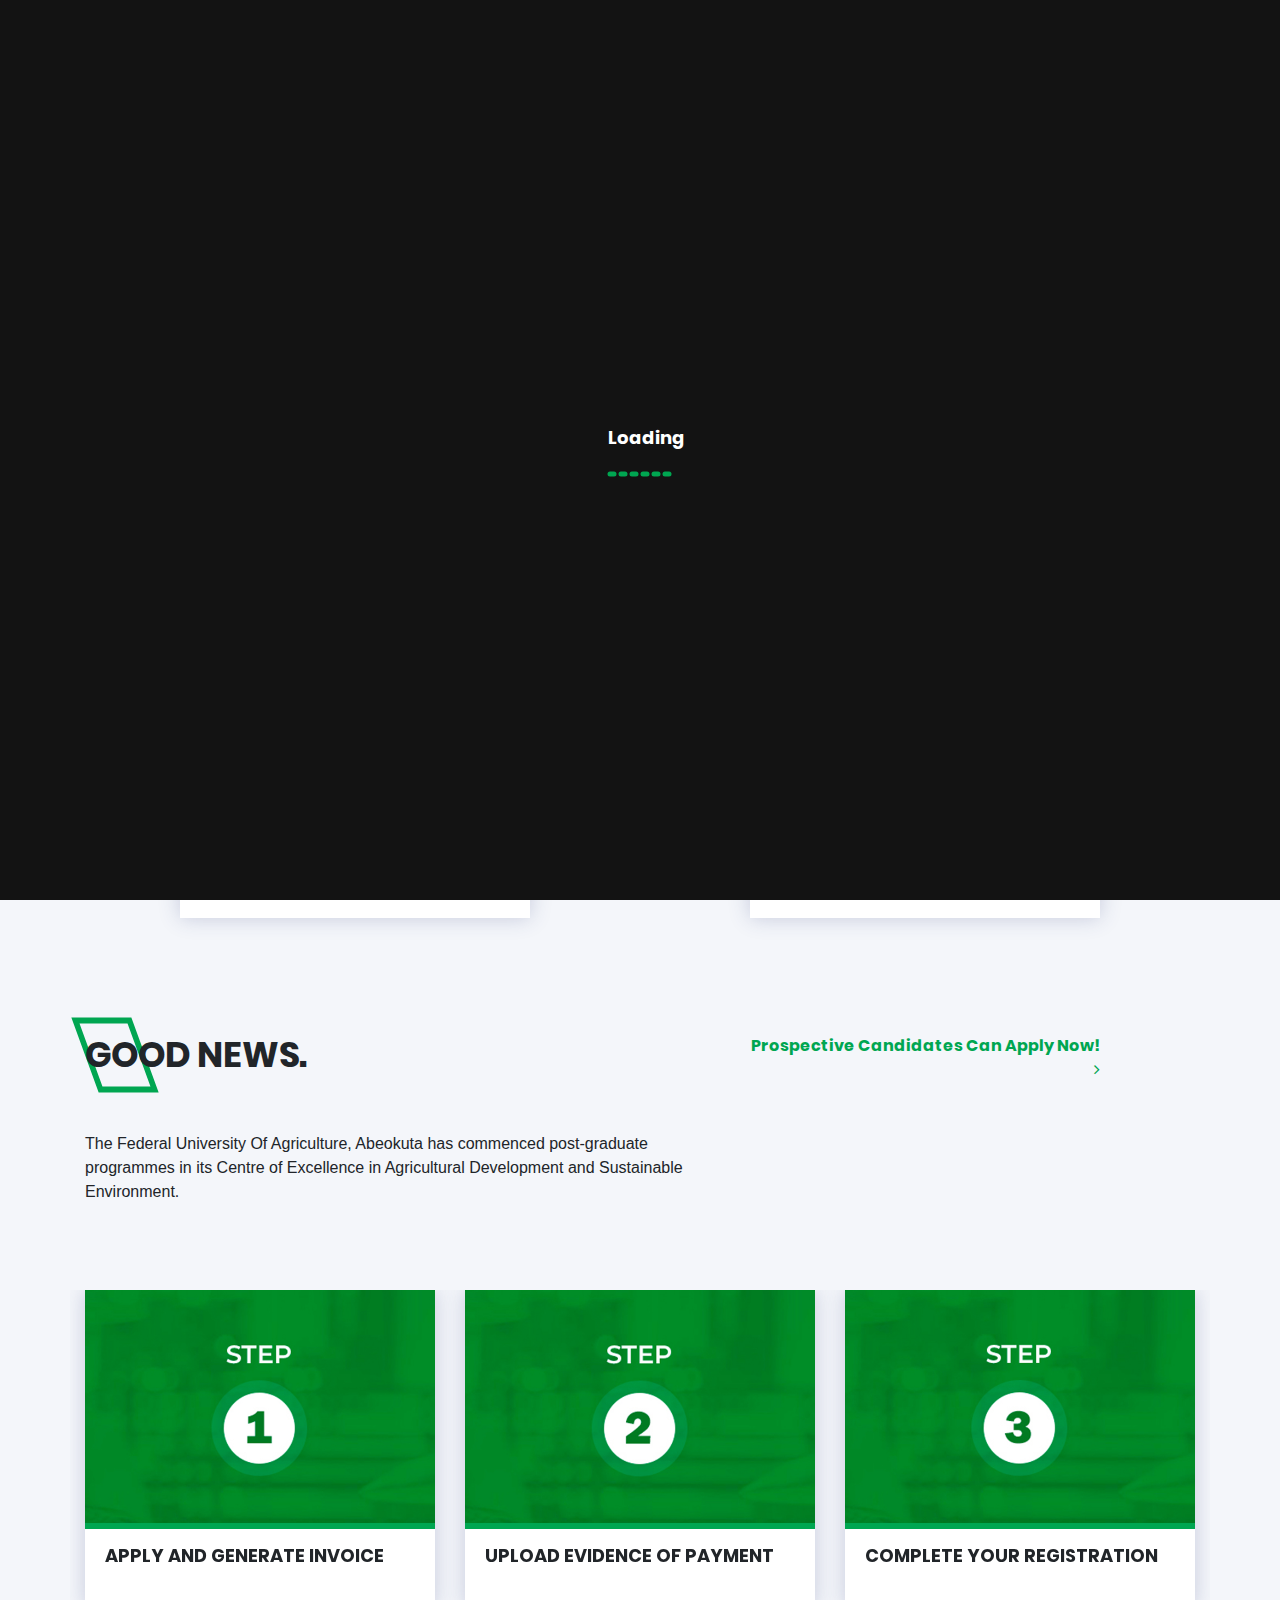
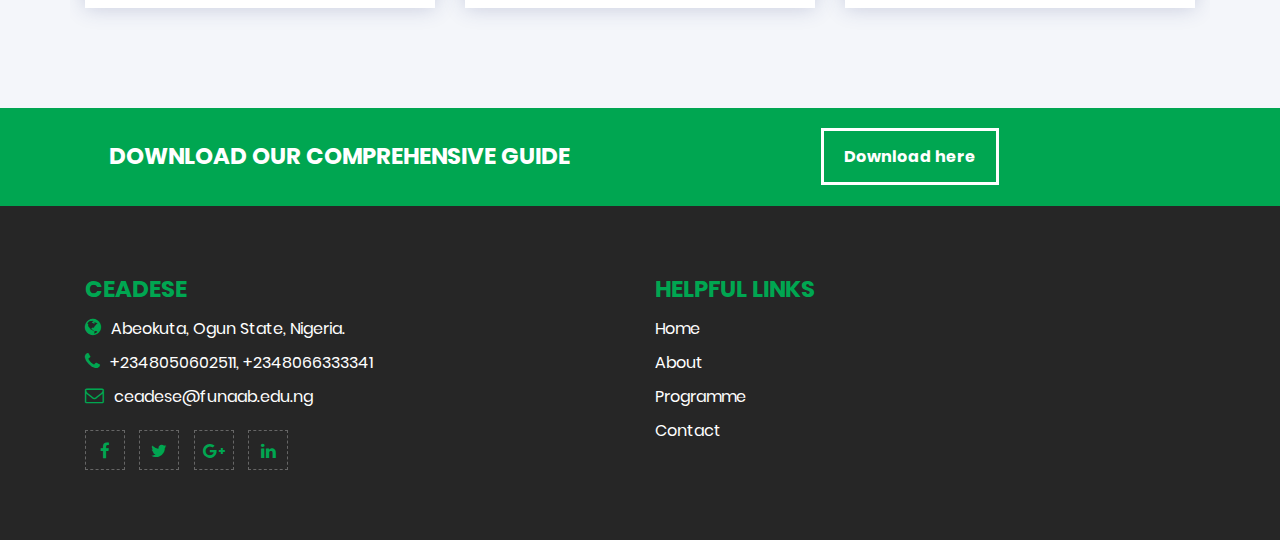
==== index.html @ 285dcae2 "Frontend design for CEADESE FUNAAB... Project by OLALINK TECHNOLOGY." ====
<!DOCTYPE html>
<html lang="en">

<head>
    <meta charset="UTF-8">
    <meta name="viewport" content="width=device-width, initial-scale=1, shrink-to-fit=no">
    <title>CEADESE</title>
    <!--font-awesome icons link-->
    <link rel="stylesheet" href="css/font-awesome.min.css">

    <!-- Bootstrap CSS -->
    <link rel="stylesheet" href="css/bootstrap.min.css">
    <link rel="stylesheet" href="css/slick.css">
    <link rel="stylesheet" href="css/venobox.css">
    <!--main style file-->
    <link rel="stylesheet" href="css/style.css">
    <link rel="stylesheet" href="css/responsive.css">
</head>

<body>
    <!-- Preloader Part Start -->
    <div class="preload-main">
        <div class='preloader'>
            <span></span>
            <span></span>
            <span></span>
            <span></span>
            <span></span>
            <span></span>
            <p>Loading</p>
        </div>
    </div>
    <!-- Preloader Part End -->

    <!-- NAVBER AREA START -->
    <nav class="navbar navbar-expand-lg navbar-light bg-light sticky-top">
        <div class="container">
            <a class="navbar-brand" href="index.html"><img src="images/logoc.png" alt="logo"></a>
            <button class="navbar-toggler" type="button" data-toggle="collapse" data-target="#navbarSupportedContent" aria-controls="navbarSupportedContent" aria-expanded="false" aria-label="Toggle navigation">
                <i class="fa fa-bars" aria-hidden="true"></i>
            </button>

            <div class="collapse navbar-collapse menu-main" id="navbarSupportedContent">
                <ul class="navbar-nav ml-auto menu-item">
                    <li class="nav-item">
                        <a class="nav-link status" href="index.html">HOME</a>
                    </li>
                    <li class="nav-item">
                        <a class="nav-link" href="about.html">ABOUT</a>
                    </li>
                    <li class="nav-item">
                        <a class="nav-link" href="course.html">PROGRAMME</a>
                    </li>
                    <li class="nav-item">
                        <a class="nav-link" href="contact.html">CONTACT</a>
                    </li>    
                </ul>
                <ul class="navbar-nav ml-auto menu-item">
                    <li class="nav-item new_navbtn1" style="margin: 10px 20px; padding:0 20px 0 20px;">
                        <a class="nav-link" href="#">Login</a>
                    </li>
                    <li class="nav-item new_navbtn" style="margin: 10px 20px; padding:0 20px 0 20px;">
                        <a class="nav-link" href="#" >Apply</a>
                    </li>
                </ul>
            </div>
        </div>
    </nav>
    <!-- NAVBER AREA END -->
  
    <!-- BANNER AREA START -->
    <section id="banner">
        <i class="fa fa-arrow-left left_arrow slidPrv" aria-hidden="true"></i>
        <i class="fa fa-arrow-right right_arrow slidNext" aria-hidden="true"></i>
        <div class="full_slider">
            <div class="slider">
                <div class="container prob">
                    <div class="row">
                        <div class="col-lg-12">
                            <div class="bnr_text">
                                <h1><span>Welcome to</span>  CEADESE PORTAL</h1>
                                <p>Centre for Excellence in Agriculture and Sustainable Environment.  We offer specialized international postgraduate courses designated as listed below:</p>
                              
                                <a class="start_course" href="apply.html">Learn more</a>
                                <a class="start_course1" href="apply.html">Apply now</a>

                            </div>
                        </div>
                    </div>
                </div>
            </div>
            <div class="slider slider1">
                <div class="container">
                    <div class="row">
                        <div class="col-lg-12">
                            <div class="bnr_text">
                                <h1><span>Welcome to</span>  CEADESE PORTAL</h1>
                                <p>Centre for Excellence in Agriculture and Sustainable Environment.  We offer specialized international postgraduate courses designated as listed below:</p>
                              
                                <a class="start_course" href="apply.html">Learn more</a>
                                <a class="start_course1" href="apply.html">Apply now</a>
                            </div>
                        </div>
                    </div>
                </div>
            </div>
            <div class="slider slider2">
                <div class="container">
                    <div class="row">
                        <div class="col-lg-12">
                            <div class="bnr_text">
                                <h1><span>Welcome to</span>  CEADESE PORTAL</h1>
                                <p>Centre for Excellence in Agriculture and Sustainable Environment.  We offer specialized international postgraduate courses designated as listed below:</p>
                              
                                <a class="start_course" href="apply.html">Learn more</a>
                                <a class="start_course1" href="apply.html">Apply now</a>
                            </div>
                        </div>
                    </div>
                </div>
            </div>
        </div>
    </section>
    <!-- BANNER AREA END -->
    
    <!-- OVERVIEW AREA START -->
    <section id="overview">
        <div class="top-a">
            <div class="container">
                <div class="row">
                    <div class="col-lg-4 col-md-6 col-sm-10 m-sm-auto text-center">
                        <div class="overview-item">
                            <img src="images/over2.png" alt="overview-img">
                            <h3>Masters  </h3>
                            <p>(M.Sc./M.AgSE) degrees in Agricultural Development and Sustainable Environment.</p>
                        </div>
                    </div>
                    <div class="col-lg-4 col-md-6 col-sm-10 m-sm-auto text-center">
                        <div class="overview-item">
                            <img src="images/over3.png" alt="overview-img">
                            <h3> Doctorate  </h3>
                            <p>(PhD/PhD.AgSE) degrees in Agricultural Development and Sustainable Environment.</p>
                        </div>
                    </div>
                </div>
            </div>
        </div>
    </section>
    <!-- OVERVIEW AREA END -->

    <!-- COURSE AREA START -->
    <section id="course">
        <div class="container">
            <div class="row">
                <div class="col-lg-12">
                    <p></p>
                </div>
                <div class="col-lg-12 header-style">
                    <div class="row">
                        <div class="col-lg-7">
                            <h3>GOOD NEWS<span>.</span></h3>
                            <br>
                            <br>
                            <p>The Federal University Of Agriculture, Abeokuta has commenced post-graduate programmes in its Centre of Excellence in Agricultural Development and Sustainable Environment.</p>
                        </div>
                        <div class="col-lg-4 text-right course-head-text">
                            <a href="course.html" style="color:#00a651">Prospective Candidates Can Apply Now! <i class="fa fa-angle-right" aria-hidden="true"></i>
                            </a>
                        </div>
                    </div>
                </div>
            </div>
        </div>
    </section>
    <div id="portfolio">
        <div class="container">
            <div class="row portfolioContainer">
                <div class="webTemplates objects logos ui col-lg-4 col-sm-6 col-md-6">
                    <div class="port-item">
                        <img src="images/c1.jpg" alt="news-img" class="img-fluid overlay-img">
                        <div class="news-text">
                            <h4>APPLY AND GENERATE INVOICE</h4>
                        </div>
                       

                    </div>
                </div>
                <div class="webTemplates objects logos ui col-lg-4 col-sm-6 col-md-6">
                    <div class="port-item">
                        <img src="images/c2.jpg" alt="news-img" class="img-fluid overlay-img">
                        <div class="news-text">
                            <h4>UPLOAD EVIDENCE OF PAYMENT</h4>
                        </div>
                       

                    </div>
                </div>
                <div class="webTemplates objects logos ui col-lg-4 col-sm-6 col-md-6">
                    <div class="port-item">
                        <img src="images/c3.jpg" alt="news-img" class="img-fluid overlay-img">
                        <div class="news-text">
                            <h4>COMPLETE YOUR REGISTRATION</h4>
                        </div>
                       

                    </div>
                </div>
            </div>
        </div>
    </div>
    <!-- COURSE AREA END -->

    <!-- INSTRUCTOR AREA START -->
    <section id="instructor">
        <div class="container">
            <div class="row">
                <div class="col-lg-7 col-sm-12 col-md-8 m-auto">
                    <div class="in-item">
                        <h3>Download our comprehensive guide</h3>
                    </div>
                </div>
                <div class="col-lg-4 col-sm-5 col-md-3 m-sm-auto in-btn-pa in-item">
                    <a href="#">Download here</a>
                </div>
            </div>
        </div>
    </section>
    <!-- INSTRUCTOR AREA END -->

    <!-- FOOTER AREA START -->
    <section id="footer">
        <div class="container">
            <div class="row">
                <div class="col-lg-6 col-sm-6 footer-text">
                    <div class="links">
                        <h3>CEADESE</h3>
                        <ul>
                            <li><a href="#" class="mov-it2"><i class="fa fa-globe" aria-hidden="true"></i>
                                    Abeokuta, Ogun State, Nigeria.</a></li>
                            <li><a href="#" class="mov-it2"><i class="fa fa-phone" aria-hidden="true"></i>
                                +2348050602511, +2348066333341</a></li>
                            <li><a href="#" class="mov-it2"><i class="fa fa-envelope-o" aria-hidden="true"></i>
                                ceadese@funaab.edu.ng</a></li>
                        </ul>
                        <div class="footer-social">
                            <a href="#"><i class="fa fa-facebook" aria-hidden="true"></i></a>
                            <a href="#"><i class="fa fa-twitter" aria-hidden="true"></i></a>
                            <a href="#"><i class="fa fa-google-plus" aria-hidden="true"></i></a>
                            <a href="#"><i class="fa fa-linkedin" aria-hidden="true"></i></a>
                        </div>
                    </div>
                </div>
                <div class="col-lg-3 col-sm-6 footer-text">
                    <div class="links">
                        <h3>HELPFUL LINKS</h3>
                        <ul>
                            <li><a href="index.html">Home</a></li>
                            <li><a href="about.html">About</a></li>
                            <li><a href="course.html">Programme</a></li>
                            <li><a href="contact.html">Contact</a></li>
                        </ul>
                    </div>
                </div>
            </div>
        </div>
    </section>
    <!-- FOOTER AREA END -->



    <!-- Optional JavaScript -->
    <script src="js/jquery-3.3.1.min.js"></script>
    <script src="js/bootstrap.min.js"></script>
    <script src="js/slick.min.js"></script>
    <script src="js/jquery.isotope.min.js"></script>
    <script src="js/venobox.min.js"></script>
    <script src="js/countdown.min.js"></script>
    <script src="js/calender.js"></script>
    <script src="js/custom.js"></script>
</body>
</html>
---- css/venobox.css ----
/* ------ venobox.css --------*/
.vbox-overlay *, .vbox-overlay *:before, .vbox-overlay *:after{
    -webkit-backface-visibility: hidden;
    -webkit-box-sizing:border-box;
    -moz-box-sizing:border-box;
    box-sizing:border-box;

}
.vbox-overlay{
    display: -webkit-flex;
    display: flex;
    -webkit-flex-direction: column;
    flex-direction: column;
    -webkit-justify-content: center;
    justify-content: center;
    -webkit-align-items: center;
    align-items: center;
    position: fixed;
    left: 0;
    top: 0;
    bottom: 0;
    right: 0;
    z-index: 1040;
    -webkit-transform:translateZ(1000px);
    transform: translateZ(1000px);
    transform-style: preserve-3d;
}

/* ----- navigation ----- */
.vbox-title{
    width: 100%;
    height: 40px;
    float: left;
    text-align: center;
    line-height: 28px;
    font-size: 12px;
    padding: 6px 40px;
    overflow: hidden;
    position: fixed;
    display: none;
    left: 0;
    z-index: 1050;
}
.vbox-close{
    cursor: pointer;
    position: fixed;
    top: -1px;
    right: 0;
    width: 50px;
    height: 40px;
    padding: 6px;
    display: block;
    background-position:10px center;
    overflow: hidden;
    font-size: 24px;
    line-height: 1;
    text-align: center;
    z-index: 1050;
}
.vbox-num{
    cursor: pointer;
    position: fixed;
    left: 0;
    height: 40px;
    display: block;
    overflow: hidden;
    line-height: 28px;
    font-size: 12px;
    padding: 6px 10px;
    display: none;
    z-index: 1050;
}
/* ----- navigation ARROWS ----- */
.vbox-next, .vbox-prev{
    position: fixed;
    top: 50%;
    margin-top: -15px;
    overflow: hidden;
    cursor: pointer;
    display: block;
    width: 45px;
    height: 45px;
    z-index: 1050;
}
.vbox-next span, .vbox-prev span{
    position: relative;
    width: 20px;
    height: 20px;
    border: 2px solid transparent;
    border-top-color: #B6B6B6;
    border-right-color: #B6B6B6;
    text-indent: -100px;
    position: absolute;
    top: 8px;
    display: block;
}
.vbox-prev{
    left: 15px;
}
.vbox-next{
    right: 15px;
}
.vbox-prev span{
    left: 10px;
    -ms-transform: rotate(-135deg);
    -webkit-transform: rotate(-135deg);
    transform: rotate(-135deg);
}
.vbox-next span{
    -ms-transform: rotate(45deg);
    -webkit-transform: rotate(45deg);
    transform: rotate(45deg);
    right: 10px;
}
/* ------- inline window ------ */
.vbox-inline{
    width: 420px;
    height: 315px;
    height: 70vh;
    padding: 10px;
    background: #fff;
    margin: 0 auto;
    overflow: auto;
    text-align: left;
}
/* ------- Video & iFrames window ------ */
.venoframe{
    max-width: 100%;
    width: 100%;
    border: none;
    width: 100%;
    height: 260px;
    height: 70vh;
}
.venoframe.vbvid{
    height: 260px;
}
@media (min-width: 768px) {
    .venoframe, .vbox-inline{
        width: 90%;
        height: 360px;
        height: 70vh;
    }
    .venoframe.vbvid{
        width: 640px;
        height: 360px;
    }
}
@media (min-width: 992px) {
    .venoframe, .vbox-inline{
        max-width: 1200px;
        width: 80%;
        height: 540px;
        height: 70vh;
    }
    .venoframe.vbvid{
        width: 960px;
        height: 540px;
    }
}
/* 
Please do NOT edit this part! 
or at least read this note: http://i.imgur.com/7C0ws9e.gif
*/
.vbox-open{
    overflow: hidden;
}
.vbox-container{
    position: absolute;
    left: 0;
    right: 0;
    top: 0;
    bottom: 0;
    overflow-x: hidden;
    overflow-y: scroll;
    overflow-scrolling: touch;
    -webkit-overflow-scrolling: touch;
    z-index: 20;
    max-height: 100%;

}

.vbox-content{
    text-align: center;
    float: left;
    width: 100%;
    position: relative;
    overflow: hidden;
    padding: 20px 10px;
}
.vbox-container img{
    max-width: 100%;
    height: auto;
}
.figlio{
    box-shadow: 0 0 12px rgba(0,0,0,0.19), 0 6px 6px rgba(0,0,0,0.23);
    max-width: 100%;
    text-align: initial;
}
img.figlio{
    -webkit-user-select: none;
-khtml-user-select: none;
-moz-user-select: none;
-o-user-select: none;
user-select: none;
}
.vbox-content.swipe-left{
    margin-left: -200px !important;
}
.vbox-content.swipe-right{
    margin-left: 200px !important;
}
.animated{
    webkit-transition: margin 300ms ease-out;
    transition: margin 300ms ease-out;
}
.animate-in{
    opacity: 1;
}
.animate-out{
    opacity: 0;
}
/* ---------- preloader ----------
 * SPINKIT 
 * http://tobiasahlin.com/spinkit/
-------------------------------- */
.sk-double-bounce,.sk-rotating-plane{width:40px;height:40px;margin:40px auto}.sk-rotating-plane{background-color:#333;-webkit-animation:sk-rotatePlane 1.2s infinite ease-in-out;animation:sk-rotatePlane 1.2s infinite ease-in-out}@-webkit-keyframes sk-rotatePlane{0%{-webkit-transform:perspective(120px) rotateX(0) rotateY(0);transform:perspective(120px) rotateX(0) rotateY(0)}50%{-webkit-transform:perspective(120px) rotateX(-180.1deg) rotateY(0);transform:perspective(120px) rotateX(-180.1deg) rotateY(0)}100%{-webkit-transform:perspective(120px) rotateX(-180deg) rotateY(-179.9deg);transform:perspective(120px) rotateX(-180deg) rotateY(-179.9deg)}}@keyframes sk-rotatePlane{0%{-webkit-transform:perspective(120px) rotateX(0) rotateY(0);transform:perspective(120px) rotateX(0) rotateY(0)}50%{-webkit-transform:perspective(120px) rotateX(-180.1deg) rotateY(0);transform:perspective(120px) rotateX(-180.1deg) rotateY(0)}100%{-webkit-transform:perspective(120px) rotateX(-180deg) rotateY(-179.9deg);transform:perspective(120px) rotateX(-180deg) rotateY(-179.9deg)}}.sk-double-bounce{position:relative}.sk-double-bounce .sk-child{width:100%;height:100%;border-radius:50%;background-color:#333;opacity:.6;position:absolute;top:0;left:0;-webkit-animation:sk-doubleBounce 2s infinite ease-in-out;animation:sk-doubleBounce 2s infinite ease-in-out}.sk-chasing-dots .sk-child,.sk-spinner-pulse,.sk-three-bounce .sk-child{background-color:#333;border-radius:100%}.sk-double-bounce .sk-double-bounce2{-webkit-animation-delay:-1s;animation-delay:-1s}@-webkit-keyframes sk-doubleBounce{0%,100%{-webkit-transform:scale(0);transform:scale(0)}50%{-webkit-transform:scale(1);transform:scale(1)}}@keyframes sk-doubleBounce{0%,100%{-webkit-transform:scale(0);transform:scale(0)}50%{-webkit-transform:scale(1);transform:scale(1)}}.sk-wave{margin:40px auto;width:50px;height:40px;text-align:center;font-size:10px}.sk-wave .sk-rect{background-color:#333;height:100%;width:6px;display:inline-block;-webkit-animation:sk-waveStretchDelay 1.2s infinite ease-in-out;animation:sk-waveStretchDelay 1.2s infinite ease-in-out}.sk-wave .sk-rect1{-webkit-animation-delay:-1.2s;animation-delay:-1.2s}.sk-wave .sk-rect2{-webkit-animation-delay:-1.1s;animation-delay:-1.1s}.sk-wave .sk-rect3{-webkit-animation-delay:-1s;animation-delay:-1s}.sk-wave .sk-rect4{-webkit-animation-delay:-.9s;animation-delay:-.9s}.sk-wave .sk-rect5{-webkit-animation-delay:-.8s;animation-delay:-.8s}@-webkit-keyframes sk-waveStretchDelay{0%,100%,40%{-webkit-transform:scaleY(.4);transform:scaleY(.4)}20%{-webkit-transform:scaleY(1);transform:scaleY(1)}}@keyframes sk-waveStretchDelay{0%,100%,40%{-webkit-transform:scaleY(.4);transform:scaleY(.4)}20%{-webkit-transform:scaleY(1);transform:scaleY(1)}}.sk-wandering-cubes{margin:40px auto;width:40px;height:40px;position:relative}.sk-wandering-cubes .sk-cube{background-color:#333;width:10px;height:10px;position:absolute;top:0;left:0;-webkit-animation:sk-wanderingCube 1.8s ease-in-out -1.8s infinite both;animation:sk-wanderingCube 1.8s ease-in-out -1.8s infinite both}.sk-chasing-dots,.sk-spinner-pulse{width:40px;height:40px;margin:40px auto}.sk-wandering-cubes .sk-cube2{-webkit-animation-delay:-.9s;animation-delay:-.9s}@-webkit-keyframes sk-wanderingCube{0%{-webkit-transform:rotate(0);transform:rotate(0)}25%{-webkit-transform:translateX(30px) rotate(-90deg) scale(.5);transform:translateX(30px) rotate(-90deg) scale(.5)}50%{-webkit-transform:translateX(30px) translateY(30px) rotate(-179deg);transform:translateX(30px) translateY(30px) rotate(-179deg)}50.1%{-webkit-transform:translateX(30px) translateY(30px) rotate(-180deg);transform:translateX(30px) translateY(30px) rotate(-180deg)}75%{-webkit-transform:translateX(0) translateY(30px) rotate(-270deg) scale(.5);transform:translateX(0) translateY(30px) rotate(-270deg) scale(.5)}100%{-webkit-transform:rotate(-360deg);transform:rotate(-360deg)}}@keyframes sk-wanderingCube{0%{-webkit-transform:rotate(0);transform:rotate(0)}25%{-webkit-transform:translateX(30px) rotate(-90deg) scale(.5);transform:translateX(30px) rotate(-90deg) scale(.5)}50%{-webkit-transform:translateX(30px) translateY(30px) rotate(-179deg);transform:translateX(30px) translateY(30px) rotate(-179deg)}50.1%{-webkit-transform:translateX(30px) translateY(30px) rotate(-180deg);transform:translateX(30px) translateY(30px) rotate(-180deg)}75%{-webkit-transform:translateX(0) translateY(30px) rotate(-270deg) scale(.5);transform:translateX(0) translateY(30px) rotate(-270deg) scale(.5)}100%{-webkit-transform:rotate(-360deg);transform:rotate(-360deg)}}.sk-spinner-pulse{-webkit-animation:sk-pulseScaleOut 1s infinite ease-in-out;animation:sk-pulseScaleOut 1s infinite ease-in-out}@-webkit-keyframes sk-pulseScaleOut{0%{-webkit-transform:scale(0);transform:scale(0)}100%{-webkit-transform:scale(1);transform:scale(1);opacity:0}}@keyframes sk-pulseScaleOut{0%{-webkit-transform:scale(0);transform:scale(0)}100%{-webkit-transform:scale(1);transform:scale(1);opacity:0}}.sk-chasing-dots{position:relative;text-align:center;-webkit-animation:sk-chasingDotsRotate 2s infinite linear;animation:sk-chasingDotsRotate 2s infinite linear}.sk-chasing-dots .sk-child{width:60%;height:60%;display:inline-block;position:absolute;top:0;-webkit-animation:sk-chasingDotsBounce 2s infinite ease-in-out;animation:sk-chasingDotsBounce 2s infinite ease-in-out}.sk-chasing-dots .sk-dot2{top:auto;bottom:0;-webkit-animation-delay:-1s;animation-delay:-1s}@-webkit-keyframes sk-chasingDotsRotate{100%{-webkit-transform:rotate(360deg);transform:rotate(360deg)}}@keyframes sk-chasingDotsRotate{100%{-webkit-transform:rotate(360deg);transform:rotate(360deg)}}@-webkit-keyframes sk-chasingDotsBounce{0%,100%{-webkit-transform:scale(0);transform:scale(0)}50%{-webkit-transform:scale(1);transform:scale(1)}}@keyframes sk-chasingDotsBounce{0%,100%{-webkit-transform:scale(0);transform:scale(0)}50%{-webkit-transform:scale(1);transform:scale(1)}}.sk-three-bounce{margin:40px auto;width:80px;text-align:center}.sk-three-bounce .sk-child{width:20px;height:20px;display:inline-block;-webkit-animation:sk-three-bounce 1.4s ease-in-out 0s infinite both;animation:sk-three-bounce 1.4s ease-in-out 0s infinite both}.sk-circle .sk-child:before,.sk-fading-circle .sk-circle:before{display:block;border-radius:100%;content:'';background-color:#333}.sk-three-bounce .sk-bounce1{-webkit-animation-delay:-.32s;animation-delay:-.32s}.sk-three-bounce .sk-bounce2{-webkit-animation-delay:-.16s;animation-delay:-.16s}@-webkit-keyframes sk-three-bounce{0%,100%,80%{-webkit-transform:scale(0);transform:scale(0)}40%{-webkit-transform:scale(1);transform:scale(1)}}@keyframes sk-three-bounce{0%,100%,80%{-webkit-transform:scale(0);transform:scale(0)}40%{-webkit-transform:scale(1);transform:scale(1)}}.sk-circle{margin:40px auto;width:40px;height:40px;position:relative}.sk-circle .sk-child{width:100%;height:100%;position:absolute;left:0;top:0}.sk-circle .sk-child:before{margin:0 auto;width:15%;height:15%;-webkit-animation:sk-circleBounceDelay 1.2s infinite ease-in-out both;animation:sk-circleBounceDelay 1.2s infinite ease-in-out both}.sk-circle .sk-circle2{-webkit-transform:rotate(30deg);-ms-transform:rotate(30deg);transform:rotate(30deg)}.sk-circle .sk-circle3{-webkit-transform:rotate(60deg);-ms-transform:rotate(60deg);transform:rotate(60deg)}.sk-circle .sk-circle4{-webkit-transform:rotate(90deg);-ms-transform:rotate(90deg);transform:rotate(90deg)}.sk-circle .sk-circle5{-webkit-transform:rotate(120deg);-ms-transform:rotate(120deg);transform:rotate(120deg)}.sk-circle .sk-circle6{-webkit-transform:rotate(150deg);-ms-transform:rotate(150deg);transform:rotate(150deg)}.sk-circle .sk-circle7{-webkit-transform:rotate(180deg);-ms-transform:rotate(180deg);transform:rotate(180deg)}.sk-circle .sk-circle8{-webkit-transform:rotate(210deg);-ms-transform:rotate(210deg);transform:rotate(210deg)}.sk-circle .sk-circle9{-webkit-transform:rotate(240deg);-ms-transform:rotate(240deg);transform:rotate(240deg)}.sk-circle .sk-circle10{-webkit-transform:rotate(270deg);-ms-transform:rotate(270deg);transform:rotate(270deg)}.sk-circle .sk-circle11{-webkit-transform:rotate(300deg);-ms-transform:rotate(300deg);transform:rotate(300deg)}.sk-circle .sk-circle12{-webkit-transform:rotate(330deg);-ms-transform:rotate(330deg);transform:rotate(330deg)}.sk-circle .sk-circle2:before{-webkit-animation-delay:-1.1s;animation-delay:-1.1s}.sk-circle .sk-circle3:before{-webkit-animation-delay:-1s;animation-delay:-1s}.sk-circle .sk-circle4:before{-webkit-animation-delay:-.9s;animation-delay:-.9s}.sk-circle .sk-circle5:before{-webkit-animation-delay:-.8s;animation-delay:-.8s}.sk-circle .sk-circle6:before{-webkit-animation-delay:-.7s;animation-delay:-.7s}.sk-circle .sk-circle7:before{-webkit-animation-delay:-.6s;animation-delay:-.6s}.sk-circle .sk-circle8:before{-webkit-animation-delay:-.5s;animation-delay:-.5s}.sk-circle .sk-circle9:before{-webkit-animation-delay:-.4s;animation-delay:-.4s}.sk-circle .sk-circle10:before{-webkit-animation-delay:-.3s;animation-delay:-.3s}.sk-circle .sk-circle11:before{-webkit-animation-delay:-.2s;animation-delay:-.2s}.sk-circle .sk-circle12:before{-webkit-animation-delay:-.1s;animation-delay:-.1s}@-webkit-keyframes sk-circleBounceDelay{0%,100%,80%{-webkit-transform:scale(0);transform:scale(0)}40%{-webkit-transform:scale(1);transform:scale(1)}}@keyframes sk-circleBounceDelay{0%,100%,80%{-webkit-transform:scale(0);transform:scale(0)}40%{-webkit-transform:scale(1);transform:scale(1)}}.sk-cube-grid{width:40px;height:40px;margin:40px auto}.sk-cube-grid .sk-cube{width:33.33%;height:33.33%;background-color:#333;float:left;-webkit-animation:sk-cubeGridScaleDelay 1.3s infinite ease-in-out;animation:sk-cubeGridScaleDelay 1.3s infinite ease-in-out}.sk-cube-grid .sk-cube1{-webkit-animation-delay:.2s;animation-delay:.2s}.sk-cube-grid .sk-cube2{-webkit-animation-delay:.3s;animation-delay:.3s}.sk-cube-grid .sk-cube3{-webkit-animation-delay:.4s;animation-delay:.4s}.sk-cube-grid .sk-cube4{-webkit-animation-delay:.1s;animation-delay:.1s}.sk-cube-grid .sk-cube5{-webkit-animation-delay:.2s;animation-delay:.2s}.sk-cube-grid .sk-cube6{-webkit-animation-delay:.3s;animation-delay:.3s}.sk-cube-grid .sk-cube7{-webkit-animation-delay:0ms;animation-delay:0ms}.sk-cube-grid .sk-cube8{-webkit-animation-delay:.1s;animation-delay:.1s}.sk-cube-grid .sk-cube9{-webkit-animation-delay:.2s;animation-delay:.2s}@-webkit-keyframes sk-cubeGridScaleDelay{0%,100%,70%{-webkit-transform:scale3D(1,1,1);transform:scale3D(1,1,1)}35%{-webkit-transform:scale3D(0,0,1);transform:scale3D(0,0,1)}}@keyframes sk-cubeGridScaleDelay{0%,100%,70%{-webkit-transform:scale3D(1,1,1);transform:scale3D(1,1,1)}35%{-webkit-transform:scale3D(0,0,1);transform:scale3D(0,0,1)}}.sk-fading-circle{margin:40px auto;width:40px;height:40px;position:relative}.sk-fading-circle .sk-circle{width:100%;height:100%;position:absolute;left:0;top:0}.sk-fading-circle .sk-circle:before{margin:0 auto;width:15%;height:15%;-webkit-animation:sk-circleFadeDelay 1.2s infinite ease-in-out both;animation:sk-circleFadeDelay 1.2s infinite ease-in-out both}.sk-fading-circle .sk-circle2{-webkit-transform:rotate(30deg);-ms-transform:rotate(30deg);transform:rotate(30deg)}.sk-fading-circle .sk-circle3{-webkit-transform:rotate(60deg);-ms-transform:rotate(60deg);transform:rotate(60deg)}.sk-fading-circle .sk-circle4{-webkit-transform:rotate(90deg);-ms-transform:rotate(90deg);transform:rotate(90deg)}.sk-fading-circle .sk-circle5{-webkit-transform:rotate(120deg);-ms-transform:rotate(120deg);transform:rotate(120deg)}.sk-fading-circle .sk-circle6{-webkit-transform:rotate(150deg);-ms-transform:rotate(150deg);transform:rotate(150deg)}.sk-fading-circle .sk-circle7{-webkit-transform:rotate(180deg);-ms-transform:rotate(180deg);transform:rotate(180deg)}.sk-fading-circle .sk-circle8{-webkit-transform:rotate(210deg);-ms-transform:rotate(210deg);transform:rotate(210deg)}.sk-fading-circle .sk-circle9{-webkit-transform:rotate(240deg);-ms-transform:rotate(240deg);transform:rotate(240deg)}.sk-fading-circle .sk-circle10{-webkit-transform:rotate(270deg);-ms-transform:rotate(270deg);transform:rotate(270deg)}.sk-fading-circle .sk-circle11{-webkit-transform:rotate(300deg);-ms-transform:rotate(300deg);transform:rotate(300deg)}.sk-fading-circle .sk-circle12{-webkit-transform:rotate(330deg);-ms-transform:rotate(330deg);transform:rotate(330deg)}.sk-fading-circle .sk-circle2:before{-webkit-animation-delay:-1.1s;animation-delay:-1.1s}.sk-fading-circle .sk-circle3:before{-webkit-animation-delay:-1s;animation-delay:-1s}.sk-fading-circle .sk-circle4:before{-webkit-animation-delay:-.9s;animation-delay:-.9s}.sk-fading-circle .sk-circle5:before{-webkit-animation-delay:-.8s;animation-delay:-.8s}.sk-fading-circle .sk-circle6:before{-webkit-animation-delay:-.7s;animation-delay:-.7s}.sk-fading-circle .sk-circle7:before{-webkit-animation-delay:-.6s;animation-delay:-.6s}.sk-fading-circle .sk-circle8:before{-webkit-animation-delay:-.5s;animation-delay:-.5s}.sk-fading-circle .sk-circle9:before{-webkit-animation-delay:-.4s;animation-delay:-.4s}.sk-fading-circle .sk-circle10:before{-webkit-animation-delay:-.3s;animation-delay:-.3s}.sk-fading-circle .sk-circle11:before{-webkit-animation-delay:-.2s;animation-delay:-.2s}.sk-fading-circle .sk-circle12:before{-webkit-animation-delay:-.1s;animation-delay:-.1s}@-webkit-keyframes sk-circleFadeDelay{0%,100%,39%{opacity:0}40%{opacity:1}}@keyframes sk-circleFadeDelay{0%,100%,39%{opacity:0}40%{opacity:1}}.sk-folding-cube{margin:40px auto;width:40px;height:40px;position:relative;-webkit-transform:rotateZ(45deg);transform:rotateZ(45deg)}.sk-folding-cube .sk-cube{float:left;width:50%;height:50%;position:relative;-webkit-transform:scale(1.1);-ms-transform:scale(1.1);transform:scale(1.1)}.sk-folding-cube .sk-cube:before{content:'';position:absolute;top:0;left:0;width:100%;height:100%;background-color:#333;-webkit-animation:sk-foldCubeAngle 2.4s infinite linear both;animation:sk-foldCubeAngle 2.4s infinite linear both;-webkit-transform-origin:100% 100%;-ms-transform-origin:100% 100%;transform-origin:100% 100%}.sk-folding-cube .sk-cube2{-webkit-transform:scale(1.1) rotateZ(90deg);transform:scale(1.1) rotateZ(90deg)}.sk-folding-cube .sk-cube3{-webkit-transform:scale(1.1) rotateZ(180deg);transform:scale(1.1) rotateZ(180deg)}.sk-folding-cube .sk-cube4{-webkit-transform:scale(1.1) rotateZ(270deg);transform:scale(1.1) rotateZ(270deg)}.sk-folding-cube .sk-cube2:before{-webkit-animation-delay:.3s;animation-delay:.3s}.sk-folding-cube .sk-cube3:before{-webkit-animation-delay:.6s;animation-delay:.6s}.sk-folding-cube .sk-cube4:before{-webkit-animation-delay:.9s;animation-delay:.9s}@-webkit-keyframes sk-foldCubeAngle{0%,10%{-webkit-transform:perspective(140px) rotateX(-180deg);transform:perspective(140px) rotateX(-180deg);opacity:0}25%,75%{-webkit-transform:perspective(140px) rotateX(0);transform:perspective(140px) rotateX(0);opacity:1}100%,90%{-webkit-transform:perspective(140px) rotateY(180deg);transform:perspective(140px) rotateY(180deg);opacity:0}}@keyframes sk-foldCubeAngle{0%,10%{-webkit-transform:perspective(140px) rotateX(-180deg);transform:perspective(140px) rotateX(-180deg);opacity:0}25%,75%{-webkit-transform:perspective(140px) rotateX(0);transform:perspective(140px) rotateX(0);opacity:1}100%,90%{-webkit-transform:perspective(140px) rotateY(180deg);transform:perspective(140px) rotateY(180deg);opacity:0}}
---- css/style.css ----
* {
    margin: 0;
    padding: 0;
    outline: 0;
}

ul,
li {
    list-style-type: none;
}

a,
a:hover {
    text-decoration: none;
    outline: 0;
}

a:focus {
    text-decoration: none;
    outline: 0;
}

.zindex {
    position: relative;
    z-index: 99;
}

.clr {
    clear: both;
}

@font-face {
    src: url(../fonts/Poppins-Bold.ttf);
    font-family: pb;
}

@font-face {
    src: url(../fonts/Poppins-ExtraBold.ttf);
    font-family: peb;
}

@font-face {
    src: url(../fonts/Poppins-Regular.ttf);
    font-family: pr;
}

@font-face {
    src: url(../fonts/Poppins-Light.ttf);
    font-family: pl;
}

/* Preloader Part */
.preload-main {
    position: fixed;
    width: 100%;
    height: 100%;
    background: #131313;
    z-index: 9999999;
    overflow: hidden;
    top: 0;
    left: 0;
}


.preloader {
    position: absolute;
    width: 65px;
    top: 50%;
    left: 50%;
    -webkit-transform: translate(-50%, -50%);
    -ms-transform: translate(-50%, -50%);
    transform: translate(-50%, -50%);
}

.preloader p {
    font-size: 18px;
    font-family: pb;
    color: white;
    padding-bottom: 10px;
}

.preloader span {
    position: absolute;
    display: block;
    bottom: 0;
    width: 9px;
    height: 5px;
    border-radius: 5px;
    background: #00a651;
    -webkit-animation: preloader 2s infinite ease-in-out;
    animation: preloader 2s infinite ease-in-out;
}

.preloader span:nth-child(2) {
    left: 11px;
    -webkit-animation-delay: 200ms;
    animation-delay: 200ms;
}

.preloader span:nth-child(3) {
    left: 22px;
    -webkit-animation-delay: 400ms;
    animation-delay: 400ms;
}

.preloader span:nth-child(4) {
    left: 33px;
    -webkit-animation-delay: 600ms;
    animation-delay: 600ms;
}

.preloader span:nth-child(5) {
    left: 44px;
    -webkit-animation-delay: 800ms;
    animation-delay: 800ms;
}

.preloader span:nth-child(6) {
    left: 55px;
    -webkit-animation-delay: 1000ms;
    animation-delay: 1000ms;
}

@-webkit-keyframes preloader {
    0% {
        height: 5px;
        -webkit-transform: translateY(0);
        transform: translateY(0);
        background: #00a651;
    }

    25% {
        height: 30px;
        -webkit-transform: translateY(15px);
        transform: translateY(15px);
        background: #00a651;
    }

    50%,
    100% {
        height: 5px;
        -webkit-transform: translateY(0);
        transform: translateY(0);
        background: #00a651;
    }
}

@keyframes preloader {
    0% {
        height: 5px;
        -webkit-transform: translateY(0);
        transform: translateY(0);
        background: #00a651;
    }

    25% {
        height: 30px;
        -webkit-transform: translateY(15px);
        transform: translateY(15px);
        background: #00a651;
    }

    50%,
    100% {
        height: 5px;
        -webkit-transform: translateY(0);
        transform: translateY(0);
        background: #00a651;
    }
}

/* breadcrumb Part */
#breadcrumb {
    padding: 30px 0;
}

.yellow {
    background: #fff3cd;
    padding-top: 20px;
    padding-bottom: 20px;
    margin-bottom: 0;
}

.yellow li a {
    color: #373a6d;
    font-size: 18px;
    font-family: pb;
}

/* Version 2 */
.particles-js-canvas-el {
    position: absolute;
    width: 100%;
    height: 100%;
    top: 0;
}

#index2 .full_slider .slick-dots {
    display: none;
}

#index2 .bnr_text {
    padding-bottom: 170px;
}

/* Version 3 */
#index3 .slider {
    background: none;
}

#index3 #banner {
    background: url(../images/banner2.jpg) left top no-repeat;
    background-size: cover;
}

#index3 .full_slider .slick-dots {
    display: none;
}

#index3 .bnr_text {
    padding-bottom: 170px;
}

/** Login start **/
.logoss {
    font-size: 26px;
    font-family: peb;
    color: white;
}

.logoss:hover {
    color: white;
}

.login-12 {
    top: 0;
    width: 100%;
    bottom: 0;
    min-height: 100vh;
    z-index: 999;
    opacity: 1;
    position: relative;
    display: -webkit-box;
    display: -moz-box;
    display: -ms-flexbox;
    display: -webkit-flex;
    display: flex;
    justify-content: center;
    align-items: center;
    padding: 30px 0;
    background: #363535;
}

.login-12 .login-inner-form {
    color: #272323;
    text-align: center;
}

.login-12 .col-pad-0 {
    padding: 0;
}

.login-12 .login-inner-form .details p {
    color: #fff;
    font-weight: 400;
    font-size: 15px;
}

.login-12 .login-inner-form .details p a {
    margin-left: 3px;
    color: #fff;
    font-family: pb;
}

.login-12 .login-inner-form .details p {
    margin-bottom: 0;
}

.login-12 .login-inner-form .details {
    padding: 30px 0 30px 60px;
}

.login-12 .bg-img {
    background-size: cover;
    width: 100%;
    bottom: 0;
    border-radius: 10px;
    padding: 80px 20px;
    background: #00a651;
    margin: 30px 0;
    right: -60px;
    z-index: 999;
}

.login-box-12 {
    margin: 0 200px 0 150px;
    max-width: 700px;
    border-radius: 10px;
    background: rgba(0, 0, 0, 0.06);
    background-size: cover;
    top: 0;
    bottom: 0;
    opacity: 1;
    text-align: center;
}

.login-12 .btn-outline {
    border-radius: 3px;
    padding: 6px 30px 6px 30px;
    color: #ff574d;
    background: #fff;
    letter-spacing: 1px;
    font-size: 14px;
    font-weight: 600;
}

.login-12 .none-2 {
    display: none;
}

.login-12 .btn-outline:hover {
    background: #ecebeb;
    text-decoration: none;
}

.login-12 .login-inner-form h3 {
    margin: 0 0 25px;
    font-size: 25px;
    font-family: pb;
    color: white;
}

.login-12 .login-inner-form .form-group {
    margin-bottom: 20px;
}

.login-12 .login-inner-form .input-text {
    outline: none;
    width: 100%;
    padding: 10px 20px;
    font-size: 15px;
    outline: 0;
    font-weight: 500;
    color: #717171;
    height: 45px;
    border-radius: 3px;
    border: 1px solid #dbdbdb;
    box-shadow: 0 1px 3px 0 rgba(0, 0, 0, .06);
}

.login-12 .login-inner-form .btn-md {
    cursor: pointer;
    padding: 10px 50px 8px 50px;
    height: 45px;
    letter-spacing: 1px;
    font-size: 14px;
    font-weight: 600;
    font-family: 'Open Sans', sans-serif;
    border-radius: 3px;
}

.login-12 .bg-img .social-list li {
    display: inline-block;
    font-size: 16px;
}

.login-12 .bg-img .logo {
    height: 30px;
    margin-bottom: 20px;
}

.login-12 .bg-img p {
    font-size: 15px;
    color: #fff;
    margin-bottom: 30px;
}

.login-12 .bg-img .btn-sm {
    padding: 6px 20px 6px 20px;
    font-size: 13px;
}

.login-12 .bg-img .social-list {
    margin-top: 35px;
    padding: 0;
}

.login-12 .bg-img .social-list li a {
    margin: 0 5px;
    font-size: 20px;
    color: #fff;
    border-radius: 3px;
    display: inline-block;
}

.login-12 .bg-img .social-list li a:hover {
    color: #ecebeb;
}

.login-12 .login-inner-form input[type=checkbox],
input[type=radio] {
    margin-right: 3px;
}

.login-12 .login-inner-form button:focus {
    outline: none;
    outline: 0 auto -webkit-focus-ring-color;
}

.login-12 .login-inner-form .btn-theme.focus,
.btn-theme:focus {
    box-shadow: none;
}

.login-12 .login-inner-form .btn-theme {
    background: #00a651;
    font-size: 16px;
    font-family: pb;
    border: none;
    color: #fff;
}

.login-12 .login-inner-form .btn-theme:hover {
    background: #00a651;
    box-shadow: 0 0 35px rgba(0, 0, 0, 0.1);
}

.login-12 .login-inner-form .terms {
    margin-left: 3px;
}

.login-12 .login-inner-form .checkbox {
    margin-bottom: 20px;
    font-size: 14px;
}

.login-12 .login-inner-form .form-check {
    float: left;
    margin-bottom: 0;
}

.login-12 .login-inner-form .form-check a {
    color: #717171;
    float: right;
}

.login-12 .login-inner-form .form-check-input {
    position: absolute;
    margin-left: 0;
}

.login-12 .login-inner-form .form-check label::before {
    content: "";
    display: inline-block;
    position: absolute;
    width: 17px;
    height: 17px;
    margin-left: -25px;
    border: 1px solid #c5c3c3;
    border-radius: 3px;
    background-color: #fff;
}

.login-12 .login-inner-form .form-check-label {
    padding-left: 25px;
    margin-bottom: 0;
    font-size: 14px;
    color: #fff;
}

.login-12 .login-inner-form .checkbox-theme input[type="checkbox"]:checked + label::before {
    background-color: #00a651;
    border-color: #00a651;
}

.login-12 .login-inner-form input[type=checkbox]:checked + label:before {
    font-weight: 300;
    color: #f3f3f3;
    line-height: 15px;
    font-size: 14px;
    content: "\2713";
}

.login-12 .login-inner-form input[type=checkbox],
input[type=radio] {
    margin-top: 4px;
}

.login-12 .login-inner-form .checkbox a {
    font-size: 14px;
    color: #00a651;
    float: right;
}

/** MEDIA **/
@media (max-width: 992px) {
    .login-12 .none-992 {
        display: none;
    }

    .login-12 .pad-0 {
        padding: 0;
    }

    .login-12 .login-box-12 {
        margin: 0 auto;
        max-width: 400px;
    }

    .login-12 .login-inner-form .details {
        padding: 30px;
    }
}

/** Login end **/

/*===========================
1.0 *** HEADER AREA START ***
=============================*/
#header {
    background: #181b20;
    padding: 20px 0;
}

.header-item a span {
    color: white;
}

.header-item a span i {
    color: #00a651;
    font-size: 17px;
    padding-right: 5px;
}

.social-logo {
    padding-right: 32px;
}

.social-logo i {
    width: 32px;
    height: 32px;
    line-height: 32px;
    text-align: center;
    color: white;
    border: 2px solid #fff;
    margin-right: 10px;
    -webkit-transition: all linear .3s;
    -o-transition: all linear .3s;
    transition: all linear .3s;

}

.social-logo i:hover {
    background: #00a651;
    color: white;
    border: 1px solid #00a651;
}

/*===========================
2.0 *** NAVBER AREA START ***
=============================*/
.navbar {
    width: 100%;
    padding-top: 28px;
    -weebkit-transition: all linear .3s;
    -webkit-transition: all linear .3s;
    -o-transition: all linear .3s;
    transition: all linear .3s;
    background: white !important;
    padding-bottom: 26px;
    position: relative;
}

.menu-item {
    padding-right: 25px;
}

.navbar-light .navbar-nav .nav-link {
    color: #131313;
    font-family: pr;
    font-size: 16px;
    -webkit-transition: all linear .3s;
    -o-transition: all linear .3s;
    transition: all linear .3s;
    position: relative;
    margin: 9px;
}

.navbar-light .navbar-nav .nav-link:hover {
    color: #00a651;
    cursor: pointer;
}

.nav-link i {
    font-size: 19px;
}

.navbar-light .navbar-brand {
    color: #363535;
    font-family: peb;
    font-size: 30px;
    -webkit-transition: all linear .3s;
    -o-transition: all linear .3s;
    transition: all linear .3s;

}

.navbar-light .navbar-brand b {
    color: #00a651;
}

.nav-bg {
    background: white !important;
    -webkit-box-shadow: 0 6px 30px -18px;
    box-shadow: 0 6px 30px -18px;
    position: fixed;
    -webkit-animation: smooth 1s;
    animation: smooth 1s;

}

@-webkit-keyframes smooth {
    from {
        top: -50px;
    }

    to {
        top: 0px;
    }
}

@keyframes smooth {
    from {
        top: -50px;
    }

    to {
        top: 0px;
    }
}

.nav-bg .navbar-brand {
    color: #363535;
    font-size: 30px;
    -webkit-transition: all linear .3s;
    -o-transition: all linear .3s;
    transition: all linear .3s;
}

.nav-bg .navbar-brand:hover {
    color: #363535;
}

.nav-bg .navbar-nav .nav-link {
    color: #363535;
}

.navbar-light .navbar-nav .nav-link.active {
    color: #00a651;
}

.new_navbtn {
    background: #00a651;
    border-radius: 25px;

}
.new_navbtn1 {
    background: none;
    border: 2px solid #00a651;
    border-radius: 25px;

}

.nav-item button {
    background: none;
    border: none;
    outline: 0;
}

.nav-item button:focus {
    outline: 0;
}

.new_navbtn a {
    color: white !important;
    font-family: pb !important;
}

.new_navbtn1 a {
    color: #00a651 !important;
    font-family: pb !important;
}

#search {
    position: fixed;
    top: 0px;
    left: 0px;
    width: 100%;
    height: 100%;
    background-color: rgba(0, 0, 0, 0.9);
    -webkit-transition: all 0.5s ease-in-out;
    -o-transition: all 0.5s ease-in-out;
    transition: all 0.5s ease-in-out;
    -webkit-transform: translate(0px, -100%) scale(0, 0);
    -ms-transform: translate(0px, -100%) scale(0, 0);
    transform: translate(0px, -100%) scale(0, 0);
    opacity: 0;
    z-index: 99999999;
}

#search.open {
    -webkit-transform: translate(0px, 0px) scale(1, 1);
    -ms-transform: translate(0px, 0px) scale(1, 1);
    transform: translate(0px, 0px) scale(1, 1);
    opacity: 1;
}

#search input[type="search"] {
    position: absolute;
    top: 50%;
    width: 100%;
    color: rgb(255, 255, 255);
    background: rgba(0, 0, 0, 0);
    font-size: 60px;
    font-weight: 300;
    text-align: center;
    border: 0px;
    margin: 0px auto;
    margin-top: -51px;
    padding-left: 30px;
    padding-right: 30px;
    outline: none;
}

#search .btn {
    position: absolute;
    top: 50%;
    left: 50%;
    font-family: pb;
    margin-top: 61px;
    margin-left: -45px;
    background: #00a651;
    border-color: #00a651;
}

#search .btn {
    padding: 13px 20px;
    font-size: 18px;
}

#search .close {
    position: fixed;
    top: 15px;
    right: 14px;
    color: #fff;
    background-color: #00a651;
    border-color: #00a651;
    opacity: 1;
    padding: 5px 15px 10px 15px;
    font-size: 30px;
}

.modal-title {
    font-size: 26px;
    font-family: pb;
}

.modal-body {
    padding: 40px 0;
}

.modal-body p {
    font-size: 21px;
    font-family: pr;
    color: #363535;
}

.modal-body h3 {
    font-size: 23px;
    font-family: pr;
    color: #363535;
    padding-top: 30px;
}

.cols-btn {
    background: #131313;
    font-size: 16px;
    font-family: pb;
}

.cols-btn:hover {
    background: #131313;
}

.cols-btn2 {
    background: #00a651;
    font-size: 16px;
    font-family: pb;
    border: 1px solid #00a651;
}

.cols-btn2:hover {
    border: 1px solid #00a651;
    background: #00a651;
}

.status {
    color: #00a651 !important;
}

/*===========================
3.0 *** BANNER AREA START ***
=============================*/
.full_slider {
    position: relative;
}

.slider {
    background: url(../images/bannera.jpg) left top no-repeat;
    background-size: cover;
    position: relative;
    z-index: 1;
}

.contact-slider {
    background: url(../images/contact-info.jpg) left top no-repeat;
    background-size: cover;
    position: relative;
    z-index: 1;
}

.slider1 {
    background: url(../images/bannerb.jpg) left top no-repeat;
    background-size: cover;
    position: relative;
    z-index: 1;
}

.slider2 {
    background: url(../images/bannerc.jpg) left top no-repeat;
    background-size: cover;
    position: relative;
    z-index: 1;
}

.slider:before {
    position: absolute;
    content: "";
    height: 100%;
    width: 100%;
    background-color: rgba(0, 0, 0, 0.8);
    left: 0;
    top: 0;
    z-index: -1;
}

.left_arrow {
    color: #f1f1f1;
    position: absolute;
    font-size: 28px;
    top: 50%;
    left: 50px;
    z-index: 99;
    width: 60px;
    height: 60px;
    border-radius: 50%;
    border: 1px dashed #f1f1f1;
    cursor: pointer;
    line-height: 60px;
    text-align: center;
    -webkit-transform: translateY(-50%);
    -ms-transform: translateY(-50%);
    transform: translateY(-50%);
    -webkit-transition: all linear .5s;
    -ms-transition: all linear .5s;
    -mos-transition: all linear .5s;
    -o-transition: all linear .5s;
}

.left_arrow:hover {
    border: 1px dashed #00a651;
    color: #00a651;
}

.right_arrow {
    color: #f1f1f1;
    position: absolute;
    font-size: 28px;
    top: 50%;
    right: 50px;
    z-index: 99;
    width: 60px;
    height: 60px;
    border-radius: 50%;
    border: 1px dashed #f1f1f1;
    cursor: pointer;
    line-height: 60px;
    text-align: center;
    -webkit-transform: translateY(-50%);
    -ms-transform: translateY(-50%);
    transform: translateY(-50%);
    -webkit-transition: all linear .5s;
    -ms-transition: all linear .5s;
    -mos-transition: all linear .5s;
    -o-transition: all linear .5s;
}

#inner .bnr_text {
    padding-bottom: 130px;
}

.right_arrow:hover {
    border: 1px dashed #00a651;
    color: #00a651;
}

.bnr_text {
    padding-top: 138px;
    padding-bottom: 200px;
    color: #fff;
}

.bnr_text h1 {
    font-size: 52px;
    text-transform: uppercase;
    padding-bottom: 10px;
    position: relative;
    display: inline-block;
    z-index: 1;
    font-family: peb;
}

.bnr_text h1::after {
    position: absolute;
    content: '';
    bottom: 17px;
    right: 0;
    width: 202px;
    height: 9px;
    background: #00a651;
    z-index: -1;
}

.bnr_text h1 span {
    font-size: 40px;
    display: block;
    color: #00a651;
    font-family: pr;
}

.bnr_text p {
    font-size: 16px;
    padding-bottom: 12px;
    padding-right: 510px;
    font-family: pl;
    line-height: 26px;
}


.bnr_text .start_course {
    text-decoration: none;
    color: #00a651;
    font-size: 20px;
    display: inline-block;
    font-family: pb;
    padding: 14px 22px;
    border-radius: 50px;
    border: 1px solid #00a651;
    margin-right: 20px;
    -webkit-transition: all linear .5s;
    -o-transition: all linear .5s;
    transition: all linear .5s;
    -webkit-transition: .5s;
    -moz-transition: .5s;
    -o-transition: .5s;
    -ms-transition: .5s;
    background: transparent;
}

.bnr_text .start_course:hover {
    background: #00a651;
    color: white;
}


.bnr_text .start_course1 {
    text-decoration: none;
    color: white;
    font-size: 20px;
    display: inline-block;
    font-family: pb;
    padding: 14px 22px;
    border-radius: 50px;
    border: 1px solid #00a651;
    background-color: #00a651;
    margin-right: 20px;
    -webkit-transition: all linear .5s;
    -o-transition: all linear .5s;
    transition: all linear .5s;
    -webkit-transition: .5s;
    -moz-transition: .5s;
    -o-transition: .5s;
    -ms-transition: .5s;
    /* background: transparent; */
}

.bnr_text .start_course1:hover {
    background: #00a651;
    color: black;
}

.slick-dots {
    display: none !important;
    padding-top: 8px;
    outline: 0;
    position: absolute;
    bottom: 117px;
    left: 300px;
}

.slick-dots li {
    display: inline-block !important;
    width: 15px;
    height: 15px;
    margin: 0 8px;
    background: none;
    border: 1px solid #00a651;
    border-radius: 50%;
    outline: 0;
}

.slick-dots li button {
    width: 100%;
    height: 100%;
    color: transparent;
    background: none;
    border: none;
    border-radius: 50%;
    outline: 0;
}

.slick-dots li.slick-active button {
    background: #00a651;
    outline: 0;

}

.slick-dots li.slick-active button:focus {
    outline: 0;

}

/*===========================
4.0 *** OVERVIEW AREA START ***
=============================*/
#overview {
    margin-top: -131px;
    background: #f4f6fa;
    padding: 30px 0;
}


.overview-item {
    background: white;
    padding: 30px;
    -webkit-box-shadow: 0 0 20px rgba(46, 59, 125, 0.23);
    position: relative;
}

.overview-item:after {
    position: absolute;
    content: '';
    left: 50%;
    bottom: 0;
    -webkit-transition: all linear .3s;
    -o-transition: all linear .3s;
    transition: all linear .3s;
    -webkit-transform: translateX(-50%);
    -ms-transform: translateX(-50%);
    transform: translateX(-50%);
    width: 0;
    height: 3px;
    background: #00a651;
}

.overview-item:hover:after {
    width: 100%;
}

.overview-item a i {
    border: 2px dashed #666;
    width: 40px;
    color: #131313;
    height: 40px;
    line-height: 40px;
    border-radius: 50%;
    -webkit-transition: all linear .3s;
    -o-transition: all linear .3s;
    transition: all linear .3s;
}

.overview-item a i:hover {
    border: 2px dashed #00a651;
    color: #00a651;
}

.overview-item h3 {
    font-size: 25px;
    font-family: pb;
    padding-top: 18px;
}

.overview-item p {
    font-size: 16px;
    color: #666;
    padding-bottom: 3px;
    line-height: 26px;
}

.pa-top {
    padding-top: 70px;
}

.oi-icon i {
    font-size: 23px;
    width: 50px;
    height: 50px;
    background: #00a651;
    color: white;
    -webkit-transition: all linear .3s;
    -o-transition: all linear .3s;
    transition: all linear .3s;
    line-height: 50px;
    text-align: center;
    border-radius: 50%;
}

.oi-item:hover .oi-icon i {
    -webkit-transform: scale(1.3);
    -ms-transform: scale(1.3);
    transform: scale(1.3);
}

.oi-text h3 {
    font-size: 21px;
    font-family: pb;
}

.oi-text p {
    font-size: 16px;
    color: #666;
    line-height: 25px;
}

.oi-text a {
    font-size: 16px;
    font-family: pb;
    color: #00a651;
    -webkit-transition: all linear .3s;
    -o-transition: all linear .3s;
    transition: all linear .3s;
}

.oi-text a i {
    -webkit-transition: all linear .3s;
    -o-transition: all linear .3s;
    transition: all linear .3s;
}

.oi-text a:hover i {
    padding-left: 7px;
}

.oi-item {
    margin-bottom: 40px;
}

/*===========================
5.0 *** ABOUT AREA START ***
=============================*/
#about {
    padding: 70px 0;
    background: url(../images/bannerd.jpg);
    background-color: #00a651;
    background-repeat: no-repeat;
    /* background-size: cover; */
    background-position: right;
    position: relative;
}

#about:after {
    position: absolute;
    content: '';
    top: 0;
    left: 0;
    width: 100%;
    height: 100%;
    background: rgba(0, 0, 0, 0.6);
    z-index: 1;
}

#about:before {
    position: absolute;
    content: '';
    top: 0;
    left: 0;
    width: 55%;
    height: 100%;
    background: white;
    z-index: 11;
}

.header-style {
    padding-bottom: 40px;
}

.header-style h3 {
    font-size: 35px;
    font-family: pb;
    position: relative;
    z-index: 1;
}

.header-style h3::after {
    position: absolute;
    content: '';
    top: 50%;
    -webkit-transform: translateY(-50%) skewX(20deg);
    -ms-transform: translateY(-50%) skewX(20deg);
    transform: translateY(-50%) skewX(20deg);
    left: 0;
    width: 60px;
    height: 75px;
    z-index: -1;
    border: 6px solid #00a651;
}

.about-text h3 {
    color: #131313;
    font-size: 22px;
    font-family: pb;

}

.about-text h4 {
    font-size: 19px;
    font-family: pr;
    color: #00a651;
    padding-bottom: 7px;
}

.about-text p {
    color: #666;
    font-size: 16px;
    line-height: 26px;
    padding-right: 47px;
}

.vid-over {
    position: absolute;
    content: '';
    top: 50%;
    left: 50%;
    -webkit-transform: translate(-50%, -50%);
    -ms-transform: translate(-50%, -50%);
    transform: translate(-50%, -50%);
}

.vid-over a i {
    background: white;
    width: 60px;
    height: 60px;
    border-radius: 50%;
    color: #131313;
    font-size: 19px;
    line-height: 60px;
    text-align: center;
    position: relative;
    z-index: 1;
    -webkit-transition: all linear .3s;
    -o-transition: all linear .3s;
    transition: all linear .3s;

}

.vid-over a i:after {
    position: absolute;
    content: '';
    background: rgba(255, 255, 255, 0.7);
    width: 70px;
    height: 70px;
    border-radius: 50%;
    text-align: center;
    top: 50%;
    left: 50%;
    -webkit-transform: translate(-50%, -50%);
    -ms-transform: translate(-50%, -50%);
    transform: translate(-50%, -50%);
    z-index: -1;
    -webkit-transition: all linear .3s;
    -o-transition: all linear .3s;
    transition: all linear .3s;

}

.vid-over a i:hover {
    background: #00a651;
    color: white;
}

.vid-over a i:hover:after {
    background: rgba(251, 170, 51, 0.7);
    color: white;
}

.about-img {
    position: relative;
}

.about-img img {
    border: 8px solid #00a651;
}

.about-text a {
    padding: 14px 20px;
    border-radius: 50px;
    color: white;
    background: #00a651;
    border: 1px solid #00a651;
    font-family: pb;
    font-size: 16px;
    -webkit-transition: all linear .3s;
    -o-transition: all linear .3s;
    transition: all linear .3s;
}

.about-text a:hover {
    background: none;
    color: #00a651;
    border: 1px solid #00a651;
}

.about-text a i {
    padding-right: 4px;
}

.a-p-b {
    padding-bottom: 24px;
}

.backtotop {
    position: fixed;
    right: 15px;
    bottom: 15px;
    z-index: 9999;
    display: none;
    -webkit-transition: all linear .3s;
    -o-transition: all linear .3s;
    transition: all linear .3s;
}

.backtotop i {
    color: #fff;
    text-align: center;
    font-size: 20px;
    line-height: 50px;
    width: 55px;
    height: 55px;
    background: #00a651;
    border: 1px solid #00a651;
    -webkit-transition: all linear .3s;
    -o-transition: all linear .3s;
    transition: all linear .3s;
    border-radius: 50%;
    -webkit-box-shadow: 0 19px 38px rgba(0, 0, 0, 0.30), 0 15px 12px rgba(0, 0, 0, 0.22);
    box-shadow: 0 19px 38px rgba(0, 0, 0, 0.30), 0 15px 12px rgba(0, 0, 0, 0.22);
}

.backtotop:hover i {
    cursor: pointer;
}

.vbox-overlay {
    z-index: 999999;
}

/*===========================
6.0 *** COURSE AREA START ***
=============================*/
#course {
    padding: 70px 0 0;
    background: #f4f6fa;
}

.course-head-text a {
    padding-top: 10px;
    font-size: 16px;
    color: #fd9a08;
    font-family: pb;
}

#portfolio {
    width: 100%;
    padding-bottom: 70px;
    background: #f4f6fa;
    padding-top: 30px;
}

.portfolioFilter {
    padding-bottom: 50px;
}

.portfolioFilter a {
    margin-right: 25px;
    color: #444444;
    font-weight: 600;
    text-transform: capitalize;
    text-decoration: none;
    display: inline-block;
    font-size: 15px;
    padding: 6px 15px;
    border-radius: 50px;
    -webkit-transition: all linear .3s;
    -o-transition: all linear .3s;
    transition: all linear .3s;
}

.portfolioFilter a:hover {
    background: #00a651;
    color: #fff;
}

.portfolioFilter a.current {
    background: #00a651;
    color: #fff;
}

.isotope-item {
    z-index: 2;
}

.isotope-hidden.isotope-item {
    pointer-events: none;
    z-index: 1;
}

.isotope,
.isotope .isotope-item {
    /* change duration value to whatever you like */
    -webkit-transition-duration: 0.8s;
    -o-transition-duration: 0.8s;
    transition-duration: 0.8s;
}

.isotope {
    -webkit-transition-property: height, width;
    -o-transition-property: height, width;
    transition-property: height, width;
}

.isotope .isotope-item {
    -webkit-transition-property: -webkit-transform, opacity;
    -webkit-transition-property: opacity, -webkit-transform;
    transition-property: opacity, -webkit-transform;
    -o-transition-property: transform, opacity;
    transition-property: transform, opacity;
    transition-property: transform, opacity, -webkit-transform;
}

.port-item {
    margin-bottom: 30px;
    background: white;
    -webkit-box-shadow: 0 0 20px rgba(46, 59, 125, 0.23);
    box-shadow: 0 0 20px rgba(46, 59, 125, 0.23);
    position: relative;
}

.port-item:after {
    position: absolute;
    content: '';
    left: 50%;
    bottom: 0;
    -webkit-transition: all linear .3s;
    -o-transition: all linear .3s;
    transition: all linear .3s;
    -webkit-transform: translateX(-50%);
    -ms-transform: translateX(-50%);
    transform: translateX(-50%);
    width: 0;
    height: 3px;
    background: #00a651;
}

.port-item:hover:after {
    width: 100%;
}

.news-items {
    margin-bottom: 45px;
}

.date-over {
    position: absolute;
    right: 30px;
    top: 10px;
}

.date-over span {
    font-family: pb;
}

.date-main {
    border: 2px solid #222831;
    padding: 2px 9px;
    color: #fff;
    background: #222831;
}

.date-over {
    color: white;
    font-size: 21px;
    font-family: pb;
}

.news-items {
    -webkit-transition: all linear .3s;
    -o-transition: all linear .3s;
    transition: all linear .3s;
    position: relative;
}

.news-text {
    padding: 10px 20px 20px;
}

.news-text h4 {
    font-size: 18px;
    font-family: pb;
    line-height: 33px;
    position: relative;
    padding-bottom: 8px;
}

.news-text h4::after {
    position: absolute;
    content: '';
    left: 0;
    bottom: 0;
    width: 40px;
    height: 2px;
    /* background: #00a651; */
}

.divide {
    font-size: 17px;
    font-family: pr;
    position: relative;
    padding-bottom: 7px;
}

.news-text p {
    line-height: 26px;
    padding-top: 8px;
    color: #666;
    padding-bottom: 16px;
}

.c-btn {
    padding: 14px 20px;
    border: 2px dashed #ffa015;
    border-radius: 50px;
    color: #ffa015;
    font-family: pb;
    -webkit-transition: all linear .3s;
    -o-transition: all linear .3s;
    transition: all linear .3s;
}

.c-btn:hover {
    background: #00a651;
    border: 1px solid #00a651;
    color: #fff;
}

.news-items:hover {
    -webkit-box-shadow: 0 0 20px rgba(46, 59, 125, 0.23);
}

.on-date {
    padding-top: 8px;
}

.teacher-image {
    margin-top: -64px;
    padding-left: 20px;
}

.teacher-image img {
    border: 5px solid #00a651;
    border-radius: 50%;
    background: #00a651;
}

.overlay-img {
    border-bottom: 6px solid #00a651;

}

.dynamic {
    padding-top: 30px;
}

.dynamic a span {
    color: #666;
    padding-right: 13px;
}

.star {
    padding-top: 6px;
}

.star i {
    color: #00a651;
}

.star span {
    color: #666;
}

/*===========================
7.0 *** COUNT AREA START ***
=============================*/
#count {
    background: url(../images/counter.jpg);
    background-position: center;
    background-size: cover;
    background-repeat: no-repeat;
    padding: 50px 0;
    background-attachment: fixed;
    position: relative;
}

#count:after {
    position: absolute;
    content: '';
    top: 0;
    left: 0;
    background: rgba(19, 19, 19, 0.8);
    width: 100%;
    height: 100%;
}

.c-item {
    border: 2px dashed #00a651;
    padding: 15px 0;
}

.c-number {
    font-size: 25px;
    font-family: pr;
    color: white;
    padding-top: 8px;
    display: block;
}

.c-item i {
    font-size: 36px;
    color: #00a651;
    padding-top: 10px;
    padding-bottom: 7px;
}

.c-data {
    padding-top: 5px;
}

.c-data span {
    font-size: 16px;
    font-family: pb;
    color: #00a651;
}

/*===========================
8.0 *** EVENT AREA START ***
=============================*/
#event {
    padding: 70px 0;
    background: #f4f6fa;
}

.event-padding {
    padding-top: 25px;
}

.calendar {
    margin: auto;
    font-family: 'Muli', sans-serif;
    font-weight: 400;
}

.calendar_content,
.calendar_weekdays,
.calendar_header {
    position: relative;
    overflow: hidden;
}

.calendar_weekdays div {
    display: inline-block;
    vertical-align: top;
}

.calendar_weekdays div,
.calendar_content div {
    width: 14.28571%;
    overflow: hidden;
    text-align: center;
    background-color: transparent;
    color: #6f6f6f;
    font-size: 20px;
}

.calendar_content div {
    border: 1px solid transparent;
    float: left;
    width: 40px;
    height: 40px;
    line-height: 40px;
    border-radius: 50%;
    margin: 2px 2px 15px;
}

.calendar_content div:hover {
    border: 1px solid #00a651;
    cursor: default;
}

.calendar_content div.blank:hover {
    cursor: default;
    border: 1px solid transparent;
}

.calendar_content div.past-date {
    color: #d5d5d5;
}

.calendar_content div.today {
    font-family: pb;
    font-size: 20px;
    color: #fff !important;
    border: 1px solid #00a651;
    background: #00a651;
    border-radius: 50%;
    width: 40px;
    line-height: 40px;
    height: 40px;

}

.calendar_content div.selected {
    background-color: #00a651;
}

.calendar_header {
    width: 100%;
    text-align: center;
}

.calendar_header h2 {
    padding: 0 10px;
    font-family: pr;
    font-size: 22px;
    color: #00a651;
    float: left;
    width: 70%;
    margin: 0 0 16px;
}

button.switch-month {
    background-color: transparent;
    padding: 0;
    outline: none;
    border: none;
    color: #b2b1b1;
    float: left;
    width: 15%;
    -webkit-transition: color .2s;
    -o-transition: color .2s;
    transition: color .2s;
}

button.switch-month:hover {
    color: #00a651;
}

.left-pa {
    padding-left: 20px;
}

.event-cata {
    background: #f4f4f4;
}

.event-cata h3 {
    font-size: 20px;
    font-family: pb;
    color: #131313;
    padding: 20px 0 20px 20px;
}

.event-arrow {
    position: relative;
}

.arrowss {
    position: absolute;
    top: 50%;
    -webkit-transform: translateY(-50%);
    -ms-transform: translateY(-50%);
    transform: translateY(-50%);
}

.event-arrow i {
    width: 40px;
    height: 40px;
    line-height: 40px;
    margin-bottom: 15px;
    background: #00a651;
    color: white;
    text-align: center;
}

.event1 {
    padding: 20px 0;
    background: white !important;
}

.event-time {
    border: 2px dashed #00a651;
    padding: 11px 0;

}

.event-time b {
    font-size: 22px;
    color: #00a651;
}

.mash span {
    font-size: 17px;
    color: #666;
}

.event-infos h4 {
    font-size: 19px;
    font-family: pr;
}

.edata {
    padding-top: 7px;
}

.event-infos a {
    font-size: 16px;
    color: #00a651;
    font-family: pb;
}

.event-infos a:hover {
    margin-right: 5px;
}

.edata span {
    color: #666;
    font-family: pr;
    margin-right: 15px;
}

.edata span i {
    padding-right: 3px;
}

.event2 {
    background: #f4f6fa !important;
}

/*===========================
9.0 *** TEACHER AREA START ***
=============================*/
#teacher {
    padding: 70px 0;
}

.t-pa-top {
    padding-top: 25px;
}

.teacher-hide {
    display: none;
}

.teacher-main {
    position: relative;
    -webkit-transition: all linear .4s;
    -o-transition: all linear .4s;
    transition: all linear .4s;
}

.teacher-main img {
    border-radius: 30% 70% 70% 30% / 30% 30% 70% 70%;
    border: 5px solid #00a651;
    position: relative;
}

.teacher-main:hover .teacher-overlay {
    -webkit-transform: scale(1);
    -ms-transform: scale(1);
    transform: scale(1);
}

.teacher-overlay {
    position: absolute;
    content: '';
    top: 0;
    left: 0;
    width: 100%;
    height: 100%;
    background: rgba(248, 155, 18, 0.7);
    border-radius: 30% 70% 70% 30% / 30% 30% 70% 70%;
    -webkit-transform: scale(0);
    -ms-transform: scale(0);
    transform: scale(0);
    -webkit-transition: all linear .4s;
    -o-transition: all linear .4s;
    transition: all linear .4s;
}

.teacher-icon {
    position: relative;
    top: 50%;
    -webkit-transform: translateY(-50%);
    -ms-transform: translateY(-50%);
    transform: translateY(-50%);
}

.teacher-icon i {
    font-size: 19px;
    color: white;
    margin-right: 10px;
}

.teacher-info h3 {
    padding-top: 25px;
    font-family: pr;
    font-size: 24px;
    padding-bottom: 6px;
}

.t-icon i {
    font-size: 20px;
    color: white;
}

.teacher-btn {
    padding-top: 25px;
}

.teacher-btn a {
    padding: 14px 20px;
    background: none;
    border: 2px dashed #00a651;
    color: #00a651;
    font-family: pb;
    font-size: 16px;
    -webkit-transition: all linear .3s;
    -o-transition: all linear .3s;
    transition: all linear .3s;
}

.teacher-btn a:hover {
    background: #00a651;
    color: white;
}

/*===========================
10.0 *** DISCOUNT AREA START ***
=============================*/
#discount {
    padding: 70px 0;
    background: url(../images/contact-info.jpg);
    background-size: cover;
    background-repeat: no-repeat;
    background-position: center;
    position: relative;
}

#discount::after {
    position: absolute;
    content: '';
    top: 0;
    left: 0;
    width: 100%;
    height: 100%;
    background: rgba(28, 27, 27, 0.8);
}

.h-s2 h3::after {
    border: 6px solid #00a651;
}

.h-s2 {
    color: white;
}

.dis-text h3 {
    font-size: 25px;
    font-family: pr;
    color: white;
}

.dis-text h3 span {
    font-family: peb;
    color: #f8b552;
}

.dis-text a {
    padding: 14px 20px;
    background: #00a651;
    color: white;
    font-size: 16px;
    font-family: pb;
    border-radius: 50px;
}

.count-item h2 {
    font-family: pb;
    color: #00a651;
}

.coun p {
    padding-right: 0 !important;
    color: #00a651;
}

.coun {
    border: 3px dashed #666;
    padding-top: 20px;
}

.text-down {
    padding-top: 8px;
}

.text-down span {
    font-size: 16px;
    font-family: pr;

}

.text-down span a {
    font-size: 16px;
    font-family: pb;
    color: #00a651;
}

.dis-text h4 {
    font-family: pb;
    font-size: 23px;
    color: #fff;
    padding-bottom: 8px;
    padding-top: 5px;
}

.luanch {
    padding-top: 50px;
}

.differ {
    font-size: 16px;
    line-height: 26px;
    color: white;
    font-family: pr;
    padding-right: 13px;
    padding-bottom: 14px;
}

.dis-form {
    background: white;
    padding: 25px 30px;
}

.dis-form h3 {
    font-family: pb;
    color: #00a651;
    font-size: 23px;
}

.a-btn {
    padding: 10px 15px;
    font-family: pb;
    font-size: 16px;
}

label {
    font-size: 16px;
    color: #666;
    font-family: pr;
}

/*===========================
11.0 *** PRICE AREA START ***
=============================*/
#price {
    padding: 70px 0;
}

.price-item {
    padding: 25px 5px 0;
    background: white;
    border: 3px dashed #e0e0e0;
    -webkit-transition: all linear .3s;
    -o-transition: all linear .3s;
    transition: all linear .3s;
}

.price-item:hover {
    border: 3px dashed #00a651;
}

.price-item h3 {
    font-size: 23px;
    font-family: pb;
    padding-top: 5px;
}

.cl {
    color: #666;
    font-family: pr;
    font-size: 16px;
    display: block;
}

.price-item img {
    padding-bottom: 10px;
}

.price-tag {
    display: inline-block;
}

.price-tag span {
    padding-bottom: 20px;
    display: block;
    padding-top: 12px;
    font-size: 30px;
    color: #363535;
    font-family: pb;
}

.price-btn {
    padding-top: 30px;
}

.gap-p p {
    font-size: 16px;
    color: #666;
}

.price-btn a {
    border: 1px solid white;
    background: #00a651;
    padding: 15px 20px;
    font-size: 16px;
    font-family: pb;
    color: white;
}

.price-tag2 {
    display: inline-block;
    padding-left: 10px;
    padding-top: 17px;
    text-align: left;
}

.price-tag2 span {
    display: block;
    font-family: pr;
}

.sty-span {
    position: relative;
    padding-bottom: 3px;
}

.sty-span:after {
    position: absolute;
    content: '';
    left: 0;
    bottom: 0;
    width: 25px;
    height: 2px;
    background: #00a651;
}

/*===========================
12.0 *** COMMENT AREA START ***
=============================*/
#comment {
    padding: 70px 0;
    background: #f4f6fa;
}

.back-bg {
    background: white;
}

.comment-text-item p {
    font-size: 16px;
    padding-top: 9px;
    line-height: 26px;
    font-family: pr;
}

.slick-padding {
    padding-top: 30px;
    padding-right: 30px;
}

.slick-padding h3 {
    font-size: 23px;
    color: #363535;
    font-family: pb;
}

.slick-padding2 {
    position: relative;
}

.slider-overlay {
    position: absolute;
    left: 0;
    top: 0;
    width: 100%;
    height: 100%;
    z-index: 1;
}

.slider-img-main {
    padding: 20px 0;
}

.aar {
    position: absolute;
    right: 16px;
    bottom: 20px;
    background: rgba(251, 170, 51, 0.8);
    width: 60px;
    height: 60px;
    color: white;
    line-height: 60px;
    font-size: 23px;
    text-align: center;
}

.aal {
    position: absolute;
    left: 16px;
    top: 21px;
    background: rgba(251, 170, 51, 0.8);
    width: 60px;
    height: 60px;
    color: white;
    line-height: 60px;
    font-size: 23px;
    text-align: center;
}

.comment-text-item p i {
    font-size: 19px;
    color: #00a651;
}

.comment-text-main {
    position: relative;
}

.comment-text-main .slick-dots {
    bottom: -90px !important;
    right: 0;
}

/*===========================
13.0 *** BLOG AREA START ***
=============================*/
#blog {
    padding: 70px 0;
}

.blog-item {
    background: white;
    -webkit-transition: all linear .2s;
    -o-transition: all linear .2s;
    transition: all linear .2s;
    border: 3px dashed #dddddd;
}

.dynamic2 {
    padding-top: 15px;
}

.dynamic2 a {
    font-size: 16px;
    color: #363535;
    padding-right: 10px;
    font-family: pr;
}

.blog-head {
    padding-bottom: 24px;
}

.blog-img {
    position: relative;
}

.blog-img img {
    height: 100%;
    border-left: 4px solid #facf90;
}

.blog-over {
    position: absolute;
    top: 0;
    left: 0;
    width: 100%;
    height: 100%;
    background: rgba(0, 0, 0, 0.6);
    text-align: center;
    opacity: 0;
    -webkit-transition: all linear .3s;
    -o-transition: all linear .3s;
    transition: all linear .3s;
}

.blog-over i {
    width: 40px;
    height: 40px;
    font-size: 23px;
    background: #fff;
    border-radius: 50%;
    line-height: 40px;
    color: #eaad13;
    position: relative;
    top: 50%;
    -webkit-transform: translateY(-50%);
    -ms-transform: translateY(-50%);
    transform: translateY(-50%);
}

.blog-text {
    padding: 11px 0 0;
    background: #fff;
}

.blog-item h3 {
    font-size: 19px;
    padding-top: 10px;
    font-family: pb;
    line-height: 30px;
    color: #363535;
    -webkit-transition: all linear .3s;
    -o-transition: all linear .3s;
    transition: all linear .3s;
    padding-right: 25px;
}

.blog-item p {
    padding-top: 5px;
    font-size: 16px;
    font-family: pr;
    color: #444;
    line-height: 25px;
    padding-bottom: 0px;
    padding-right: 20px;
}

.poster .ad-p {
    padding-top: 22px;
}

.poster .ad-p p {
    line-height: 10px;
}

.poster p {
    color: #777777;
    font-size: 16px;
    line-height: 30px;
    padding-top: 0;
    padding-bottom: 0;
    text-transform: capitalize;
}

.blog-btn {
    font-size: 16px;
    color: #00a651;
    font-family: pb;
    -webkit-transition: all linear .3s;
    -o-transition: all linear .3s;
    transition: all linear .3s;
}

.blog-item i {
    vertical-align: middle;
}

.blog-item:hover .blog-over {
    opacity: 1;
}

.blog-text2 {
    padding: 10px 0;
}

.blog-item .extra1 {
    float: right;
    padding-right: 30px;
}

.blog-item .extra11 {
    float: left;
}

.blog-text2 span {
    color: #777777;
    font-size: 14px;
    text-transform: capitalize;
}

.blog-text2 h3 {
    padding-bottom: 2px;
    padding-top: 6px;
}

.blog-text2 a {
    font-size: 16px;
    font-family: pb;
    color: #00a651;
}

.blog-right-item {
    padding-bottom: 35px;
}

.browse {
    padding: 60px 0 20px;
}

.browse a {
    border: 2px dashed #00a651;
    color: #00a651;
    padding: 15px 21px;
    font-size: 16px;
    font-family: pb;
    -webkit-transition: all linear .3s;
    -o-transition: all linear .3s;
    transition: all linear .3s;
}

.browse a:hover {
    background: #00a651;
    color: white;
}

/*===========================
14.0 *** BRAND AREA START ***
=============================*/
#brand {
    padding: 30px 0;
    background: white;
}

.market-item {
    padding: 30px;
}

.slick-center market-item img {
    -webkit-transform: scale(1.3);
    -ms-transform: scale(1.3);
    transform: scale(1.3);
}

/*===========================
15.0 *** INSTRUCTOR AREA START ***
=============================*/
#instructor {
    background: #00a651;
    padding: 35px;
}

.in-item h3 {
    color: white;
    font-size: 23px;
    font-family: pb;
    text-transform: uppercase;
    margin-bottom: 0;
}

.in-item a {
    color: white;
    font-size: 16px;
    font-family: pb;
    border: 3px solid white;
    padding: 14px 20px;
    -webkit-transition: all linear .3s;
    -o-transition: all linear .3s;
    transition: all linear .3s;
}

.in-item a:hover {
    background: white;
    color: #00a651;
}

/*===========================
16.0 *** FOOTER AREA START ***
=============================*/
#footer {
    padding: 70px 0;
    background: #262626;
}

.item-logo {
    color: #00a651;
    font-size: 26px;
    font-family: pb;
    padding-bottom: 8px;
    display: block;
}

.item-logo:hover {
    color: #00a651;
}

.footer-text p {
    color: white;
    font-family: pr;
    font-size: 16px;
    line-height: 25px;
    padding-bottom: 4px;
}

.footer-social a i {
    font-size: 17px;
    color: #00a651;
    width: 40px;
    height: 40px;
    line-height: 40px;
    text-align: center;
    border: 1px dashed #666;
    margin-right: 10px;
    -webkit-transition: all linear .3s;
    -o-transition: all linear .3s;
    transition: all linear .3s;
}

.footer-social a i:hover {
    background: #00a651;
    color: white;
    border: 1px solid #00a651;
}

.links h3 {
    font-size: 23px;
    font-family: pb;
    color: #00a651;
}

.links ul li a {
    color: white;
    padding: 5px 0;
    display: block;
    font-size: 16px;
    font-family: pr;
    -webkit-transition: all linear .3s;
    -o-transition: all linear .3s;
    transition: all linear .3s;
}

.links ul li a:hover {
    color: #00a651;
}

.links ul li a i {
    font-size: 19px;
    color: #00a651;
    padding-right: 6px;
}

.mov-it2 {
    padding: 10px 0;
}

.mov-it {
    padding-top: 20px !important;
    font-size: 20px !important;
    font-family: pb !important;
    color: #00a651 !important;
}

#footer-btm {
    background: #131313;
    border-top: 1px solid #363535;
    border-top: 2px solid #00a651;
}

.fop-btm h2 {
    color: #fff;
    font-family: pr;
    padding: 35px 0 15px;
    font-size: 16px;
}

.fop-btm a {
    color: #00a651;
    font-family: pb;
}
---- css/responsive.css ----
.navbar-toggler:not(:disabled):not(.disabled) {
    cursor: pointer;
    background: none;
}

.navbar-light .navbar-toggler {
    color: #131313;
    outline: 0;
}

.navbar-toggler i {
    font-size: 28px;
}

.nav-bg i {
    color: #131313;
}

.navbar-toggler {
    border: none;
}

@media(min-width:480px) and (max-width:575px) {
    .oi-text p {
        padding: 0 58px;
    }
}

@media(max-width:575px) {

    .menu-item {
        padding: 5px 0;
    }

    .navbar-light .navbar-nav .nav-link {
        text-align: center;
    }

    .middle {
        text-align: center;
        display: contents;
    }

    #header,
    .slidPrv,
    .slidNext,
    .slick-dots {
        display: none !important;
    }

    #search input[type="search"] {
        font-size: 40px;
    }

    .modal-body h3 {
        font-size: 17px;
    }

    .form-inline a {
        color: #b2b2b2 !important;
        padding-right: 20px;
        font-size: 18px;
        position: relative;
    }

    .form-inline a.extra4 {
        padding-right: 0;
    }

    .bnr_text p {
        padding-right: 0;
    }

    .bnr_text h1 span {
        font-size: 30px;
    }

    .bnr_text h1 {
        font-size: 32px;
    }

    .bnr_text h1::after {
        bottom: 15px;
        width: 202px;
        height: 6px;
    }

    .bnr_text {
        padding: 80px 0 140px;
    }

    .bnr_text .start_course {
        font-size: 16px;
        padding: 14px 20px;
    }

    .overview-item {
        padding: 25px;
        margin-bottom: 30px;
    }

    .oi-text {
        text-align: center;
    }

    .oi-text h3 {
        padding-top: 23px;
    }

    .pa-top {
        padding-top: 30px;
    }

    #about::before {
        width: 100%;
        background: rgba(19, 19, 19, 0.6);

    }

    .header-style h3::after {
        left: 10px;
    }

    .header-style h3 {
        font-size: 33px;
    }

    .course-head-text a {
        font-size: 15px;
    }

    .about-text {
        padding-bottom: 50px;
    }

    .mobile-device h3 {
        color: white;
    }

    .mobile-device2 h3 {
        color: white;
        font-size: 18px;
    }

    .mobile-device2 h4 {
        font-size: 17px;
    }

    .mobile-device2 p {
        padding-right: 0;
        color: white;
    }

    #portfolio {
        padding-top: 5px;
    }

    .portfolioFilter a {
        margin: 10px 0;
        border: 1px solid #fbaa33;
        color: #fbaa33;
    }

    .c-item {
        margin-bottom: 30px;
    }

    .calendar_weekdays div,
    .calendar_content div {
        font-size: 18px;
    }

    .m-responsive {
        margin: 0 auto;
    }

    .count-item {
        margin-bottom: 30px;
    }

    .arrowss {
        margin-top: 23px;
    }

    .event-infos h4 {
        padding-top: 12px;
        line-height: 26px;
    }

    .event-infos {
        text-align: center;
    }

    .teacher-info {
        margin-bottom: 30px;
    }

    .teacher-btn {
        padding-top: 0;
    }

    .dis-text h3 {
        font-size: 23px;
        line-height: 31px;
    }

    .dis-text h4 {
        font-size: 18px;
    }

    .dis-form {
        padding: 25px 23px;
    }

    .text-down span {
        font-size: 15px;
    }

    .price-item {
        margin-bottom: 30px;
    }

    .slick-padding {
        padding-top: 14px;
        padding-right: 16px;
        padding-bottom: 15px;
    }

    .comment-text-item p {
        padding-top: 5px;
    }

    .market-item {
        padding: 5px;
    }

    .blog-text {
        padding: 11px 17px 12px;
        background: #fff;
    }

    .l-m {
        margin-top: 30px;
    }

    .in-item {
        text-align: center;
    }

    .in-item h3 {
        font-size: 20px;
        line-height: 29px;
        padding-bottom: 23px;
    }

    .links h3 {
        padding-top: 20px;
    }

    #footer {
        padding: 35px 0;
    }
}

@media(min-width:576px) and (max-width:767px) {
    #header {
        display: none;
    }

    #header,
    .slidPrv,
    .slidNext,
    .slick-dots {
        display: none !important;
    }

    .bnr_text p {
        padding-right: 100px;
    }

    .menu-item {
        padding: 5px 0;
    }

    .navbar-light .navbar-nav .nav-link {
        text-align: center;
    }

    .middle {
        text-align: center;
        display: contents;
    }

    .bnr_text {
        padding-top: 110px;
        padding-bottom: 196px;
    }

    .bnr_text .start_course {
        font-size: 18px;
    }

    .overview-item {
        margin-bottom: 30px;
    }

    .pa-top {
        padding-top: 46px;
    }

    .oi-text {
        text-align: center;
    }

    .oi-text h3 {
        padding-top: 20px;
    }

    #about::before {
        width: 100%;
    }

    .about-img {
        margin-top: 55px;
    }

    .portfolioFilter a {
        margin-right: 0;
        margin-bottom: 12px;
    }

    .news-text {
        padding: 10px 0 20px;
    }

    .port-item {
        background: none;
        -webkit-box-shadow: none;
        box-shadow: none;
    }

    .news-text h4 {
        font-size: 18px;
        line-height: 27px;
    }

    .c-item {
        margin-bottom: 30px;
    }

    .arrowss {
        margin-top: 23px;
    }

    .event-infos {
        padding-top: 15px;
        text-align: center;
    }

    .teacher-img {
        margin-bottom: 40px;
    }

    .teacher-hide {
        display: block;
    }

    .teacher-btn {
        padding-top: 0;
    }

    .coun {
        margin-bottom: 30px;
    }

    .price-item {
        padding: 25px 23px 0;
        margin-bottom: 50px;
    }

    .slick-padding {
        padding-bottom: 15px;
    }

    #brand {
        padding: 19px 0;
    }

    #blog {
        padding: 50px 0;
    }

    .blog-text {
        padding: 11px 18px 13px;
    }

    .sm-ma-bo {
        margin-bottom: 30px;
    }

    .in-item {
        text-align: center;
    }

    .in-btn-pa {
        padding-top: 23px;
    }

    #footer {
        padding: 48px 0 0;
    }

    .links ul li a {
        font-size: 15px;
    }

    .footer-text {
        margin-bottom: 30px;
    }
}

@media(min-width:768px) and (max-width:991px) {
    #header {
        display: none;
    }

    #header,
    .slidPrv,
    .slidNext,
    .slick-dots {
        display: none !important;
    }

    .menu-item {
        padding: 5px 0;
    }

    .navbar-light .navbar-nav .nav-link {
        text-align: center;
    }

    .middle {
        text-align: center;
        display: contents;
    }

    .bnr_text {
        padding-top: 91px;
        padding-bottom: 166px;
    }

    .bnr_text p {
        padding-right: 225px;
    }

    .bnr_text .start_course {
        font-size: 18px;
    }

    .overview-item {
        margin-bottom: 38px;
    }

    .pa-top {
        padding-top: 35px;
    }

    .oi-text {
        text-align: center;
    }

    .oi-text h3 {
        padding-top: 15px;
    }

    .about-text {
        padding-bottom: 47px;
    }

    #about::before {
        width: 100%;
    }

    #portfolio {
        padding-top: 8px;
    }

    .c-item {
        margin-bottom: 30px;
    }

    .arrowss {
        margin-top: 15px;
    }

    .teacher-info h3 {
        font-size: 23px;
    }

    .coun {
        margin-bottom: 30px;
    }

    .price-item {
        margin-bottom: 40px;
    }

    .slick-padding {
        padding-top: 24px;
        padding-right: 65px;
        padding-bottom: 10px;
    }

    .market-item {
        padding: 14px;
    }

    .blog-item {
        margin-bottom: 25px;
    }

    .blog-right-item {
        padding-bottom: 10px;
    }

    .browse {
        padding: 45px 0 20px;
    }

}

@media(min-width:992px) and (max-width:1199px) {
    #header {
        padding: 15px 0;
    }

    .header-item a span {
        font-size: 15px;
    }

    .header-item a span i {
        display: none;
    }

    .navbar-light .navbar-nav .nav-link {
        font-size: 15px;
    }

    .left_arrow,
    .right_arrow {
        display: none !important;
    }

    .oi-text h3 {
        font-size: 18px;
    }

    .news-text h4 {
        font-size: 19px;
    }

    .vid-over {
        -webkit-transform: translate(-50%, -90%);
        -ms-transform: translate(-50%, -90%);
        transform: translate(-50%, -90%);
    }
}
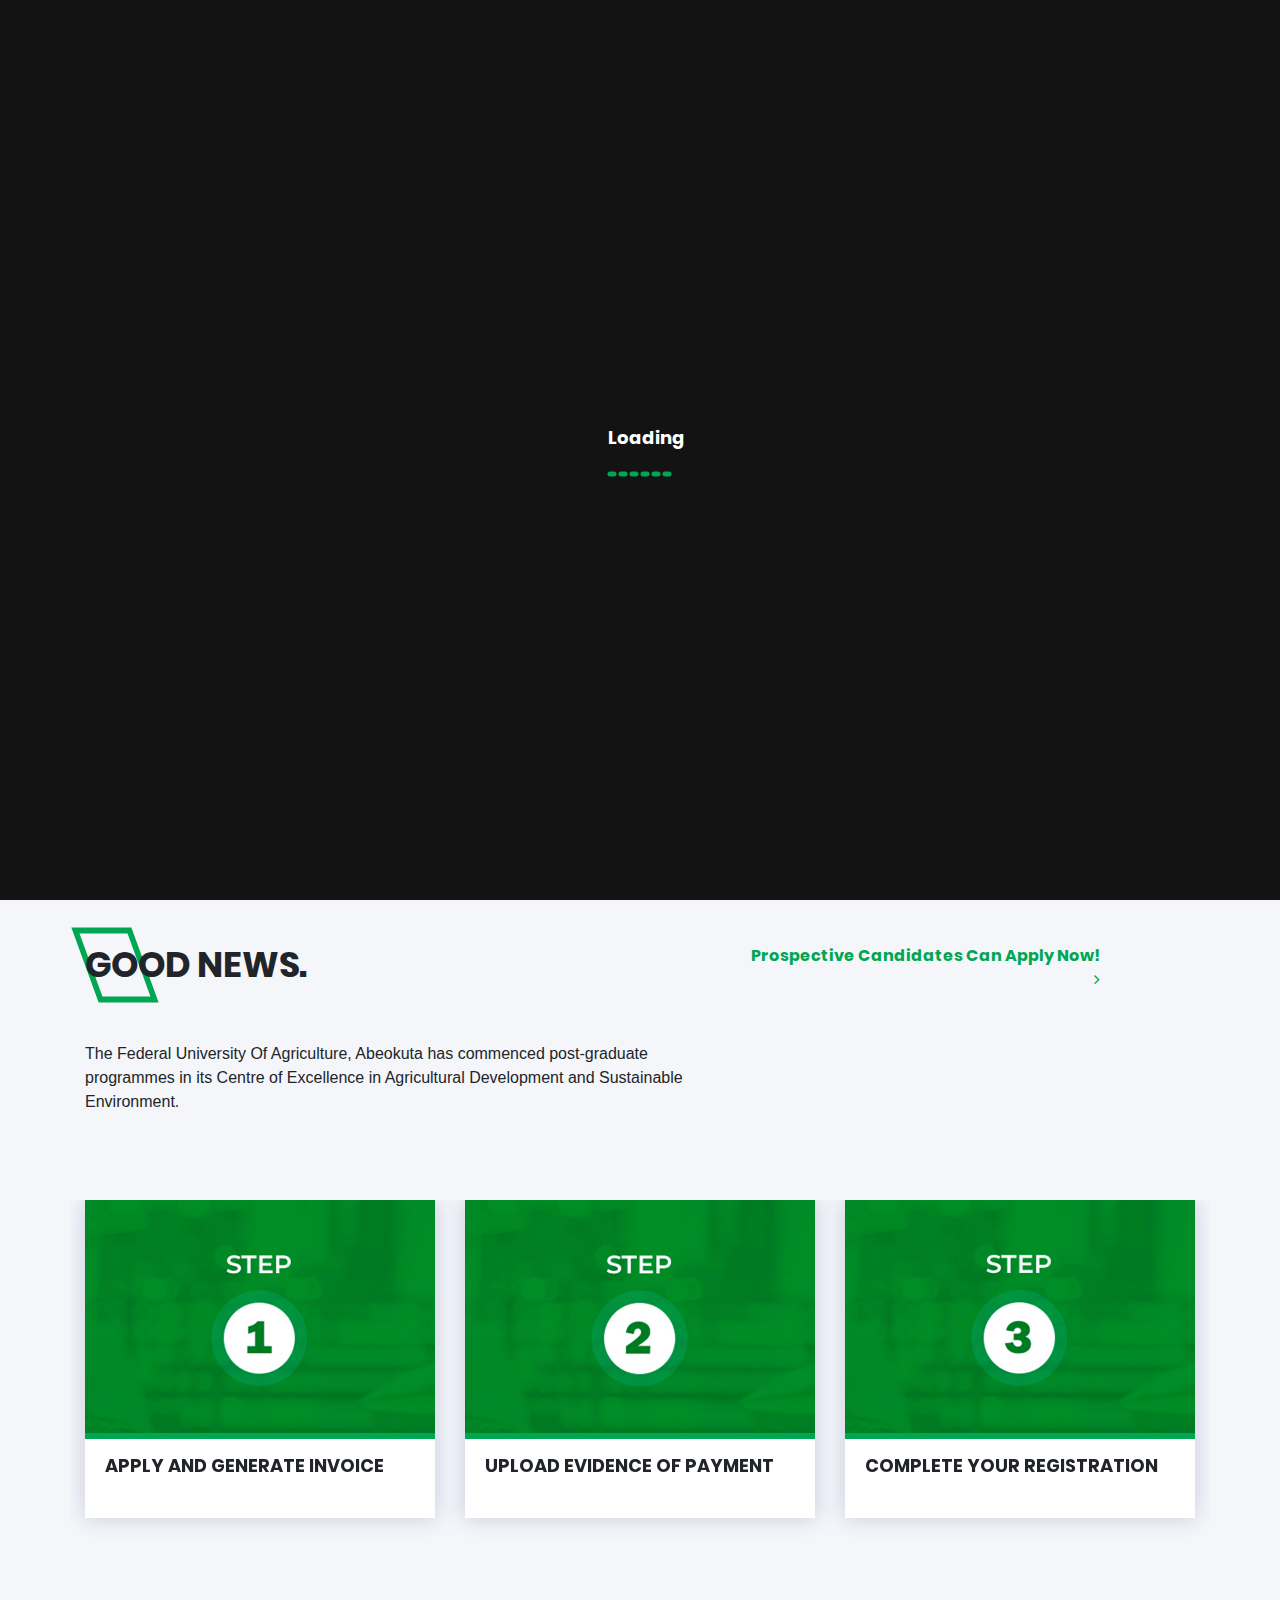
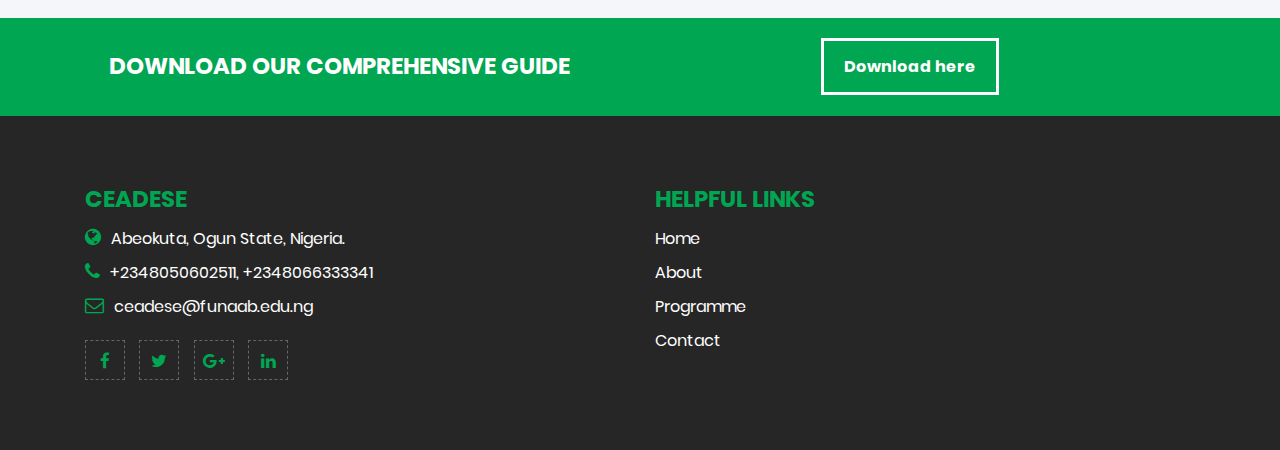
==== commit b8cb8d20: "new changes" ====
--- a/index.html
+++ b/index.html
@@ -132,14 +132,14 @@
                         <div class="overview-item">
                             <img src="images/over2.png" alt="overview-img">
                             <h3>Masters  </h3>
-                            <p>(M.Sc./M.AgSE) degrees in Agricultural Development and Sustainable Environment.</p>
+                            <p>(M.Sc./M.AgSE) degrees.</p>
                         </div>
                     </div>
                     <div class="col-lg-4 col-md-6 col-sm-10 m-sm-auto text-center">
                         <div class="overview-item">
                             <img src="images/over3.png" alt="overview-img">
                             <h3> Doctorate  </h3>
-                            <p>(PhD/PhD.AgSE) degrees in Agricultural Development and Sustainable Environment.</p>
+                            <p>(PhD/PhD.AgSE) degrees.</p>
                         </div>
                     </div>
                 </div>
--- a/css/style.css
+++ b/css/style.css
@@ -561,13 +561,13 @@
 =============================*/
 .navbar {
     width: 100%;
-    padding-top: 28px;
+    /* padding-top: 28px; */
     -weebkit-transition: all linear .3s;
     -webkit-transition: all linear .3s;
     -o-transition: all linear .3s;
     transition: all linear .3s;
     background: white !important;
-    padding-bottom: 26px;
+    /* padding-bottom: 26px; */
     position: relative;
 }
 
